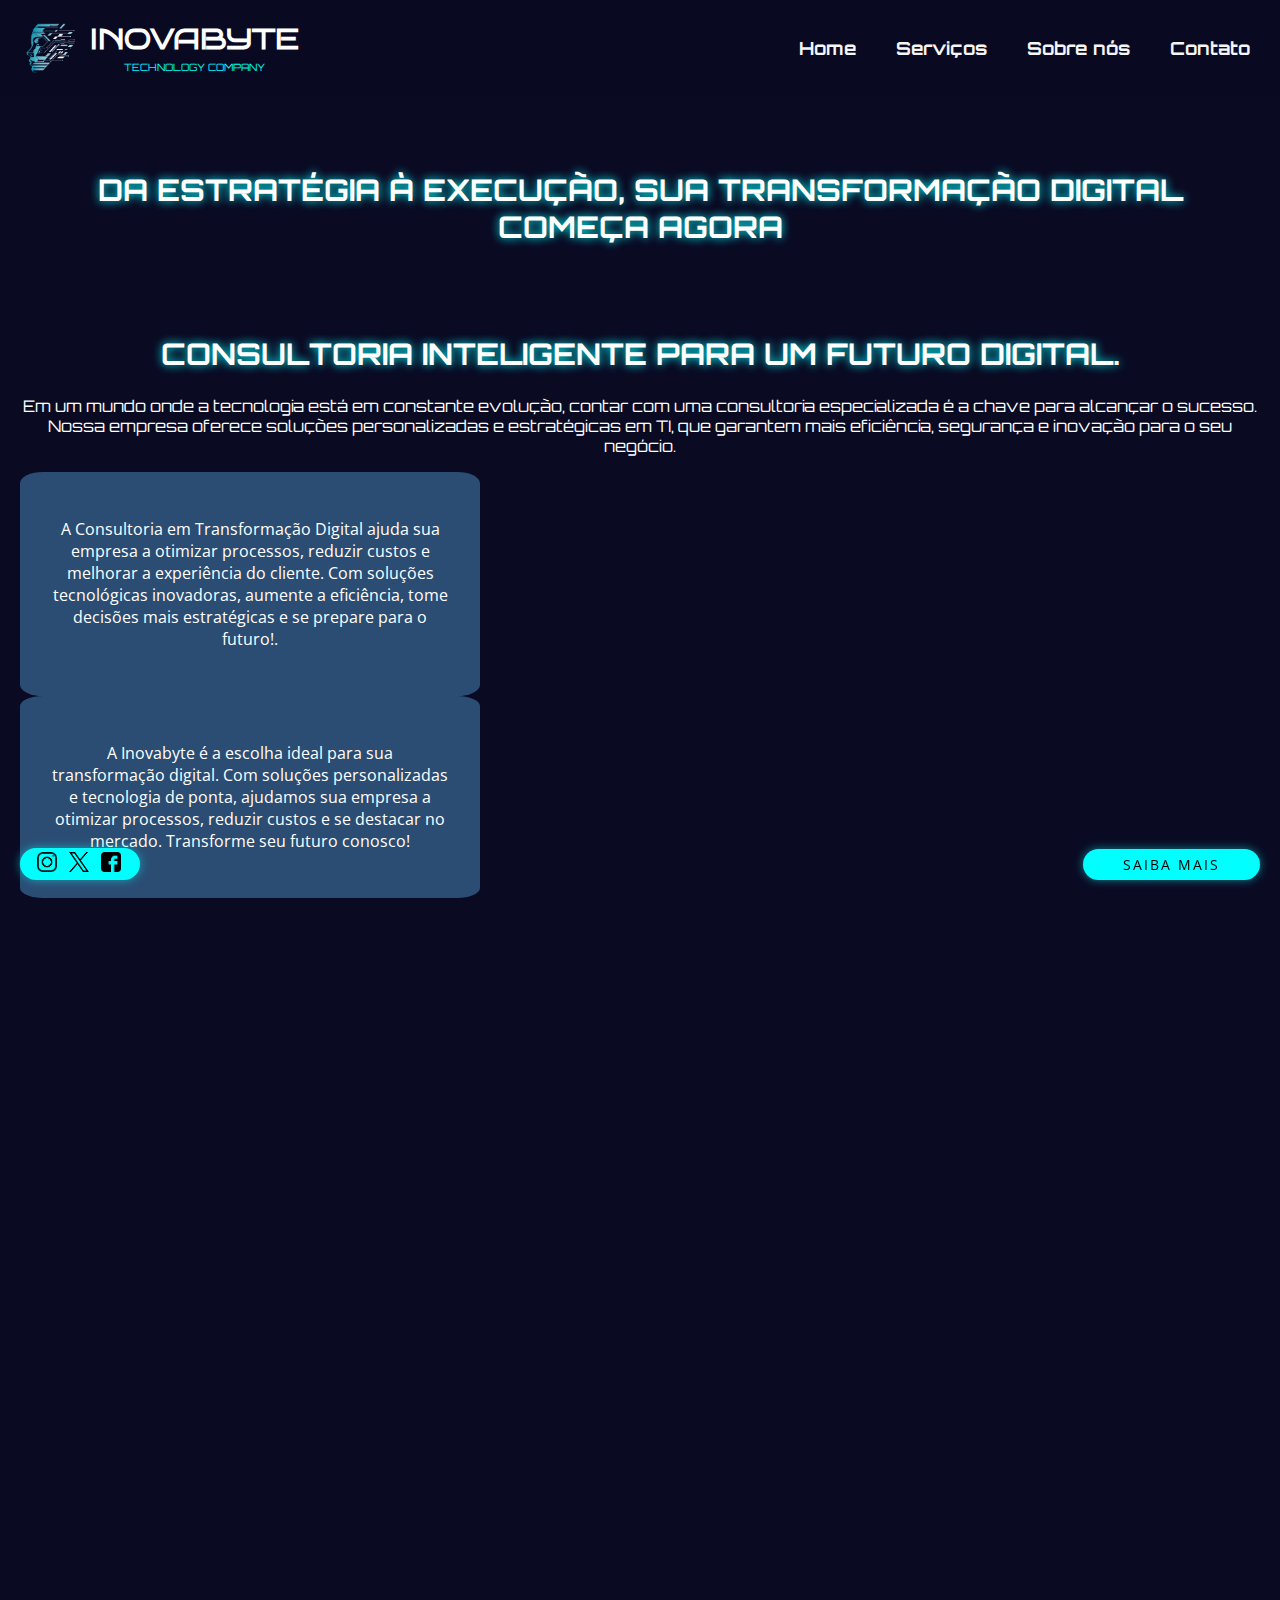
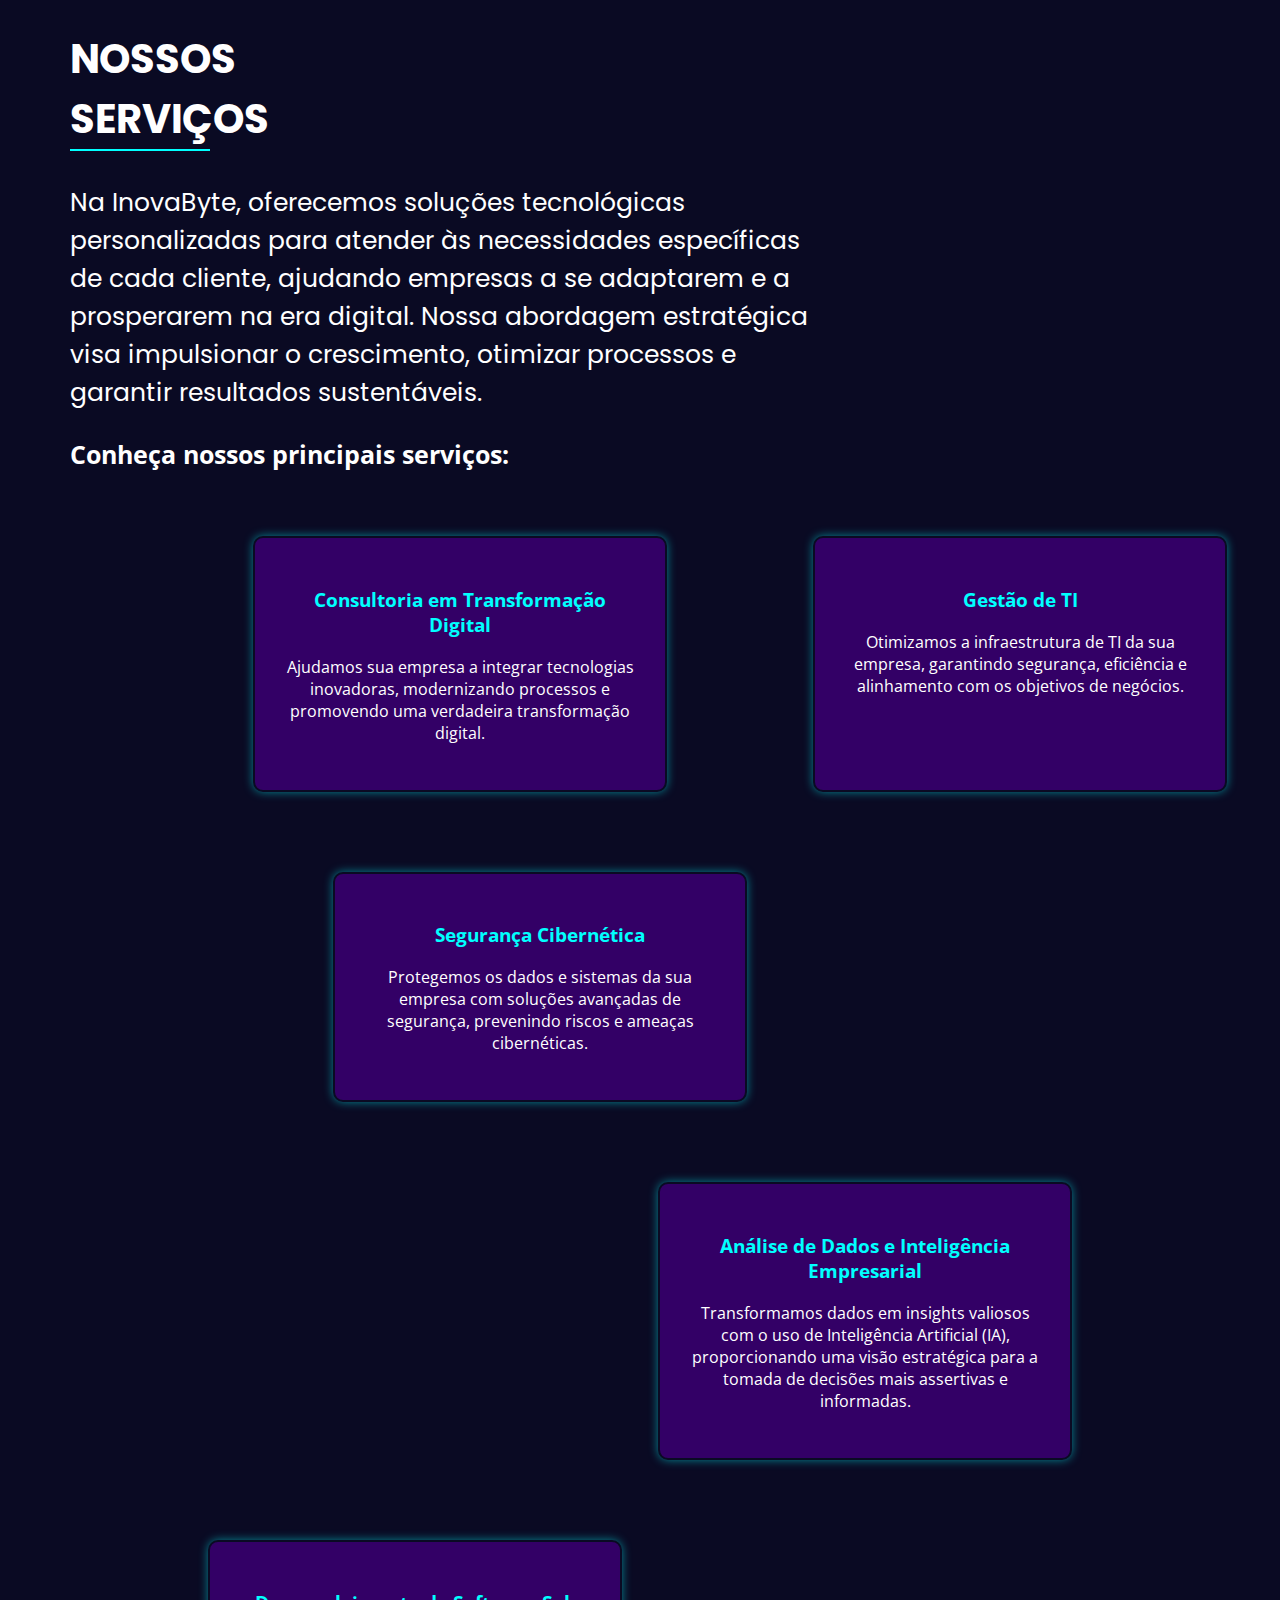
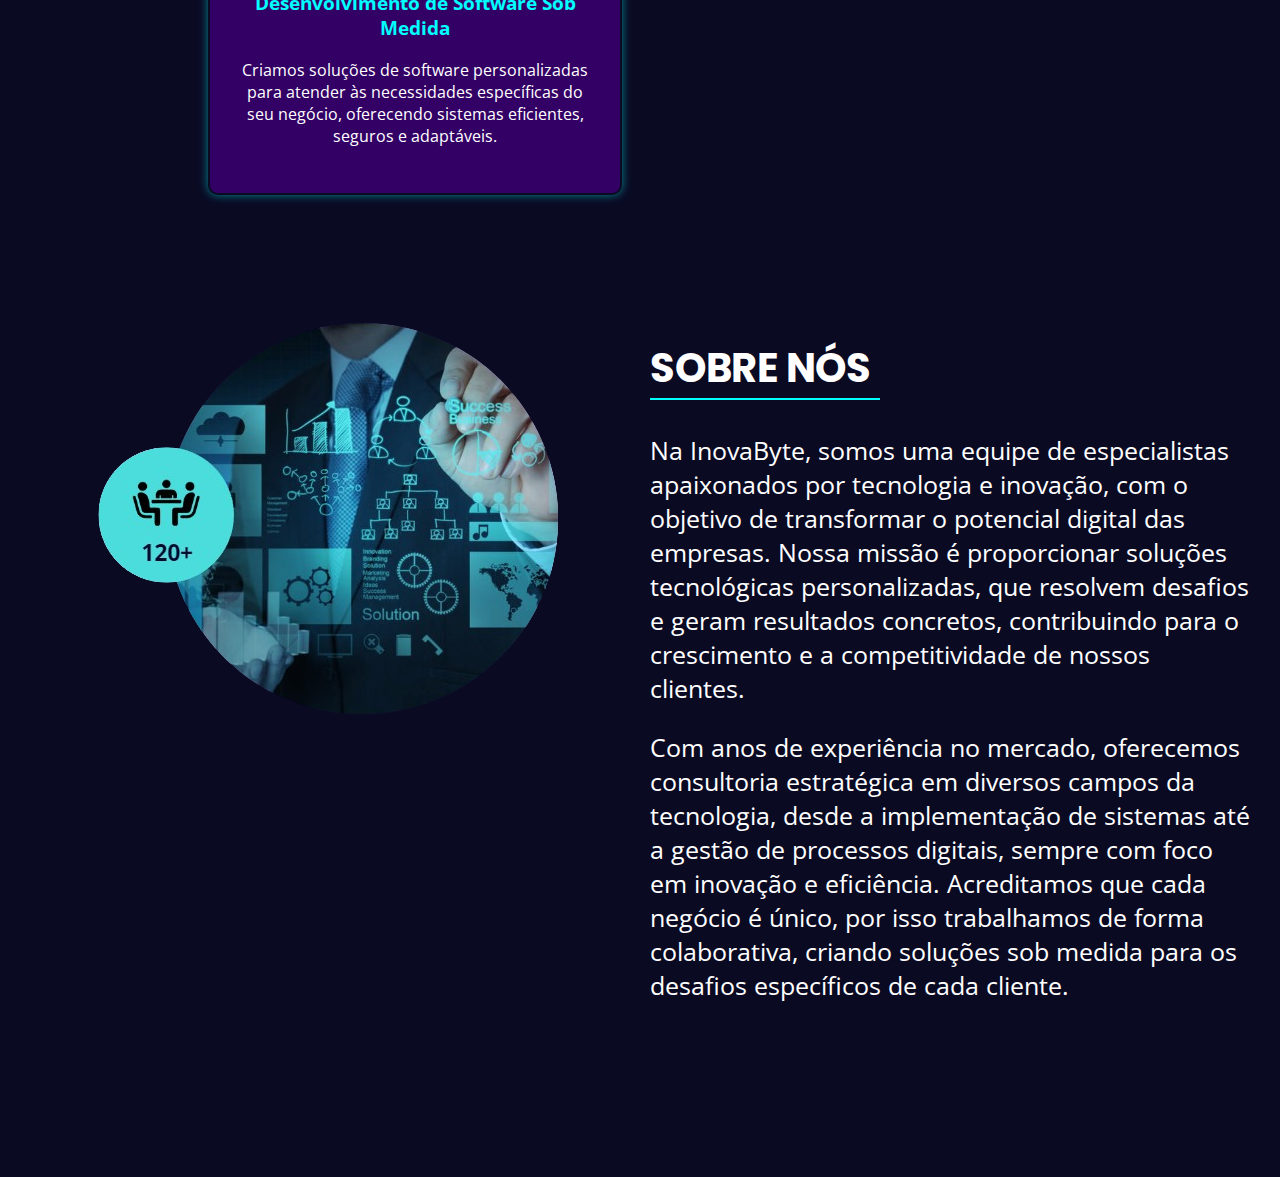
==== index.html @ 1ff98b11 "atualizações" ====
<!DOCTYPE html>
<html lang="pt-br">
<head>
    <!-- Definição do conjunto de caracteres para suportar acentos e caracteres especiais -->
    <meta charset="UTF-8">
    
    <!-- Configuração da viewport para melhor responsividade em dispositivos móveis -->
    <meta name="viewport" content="width=device-width, initial-scale=1.0">
    
    <!-- Título da página que aparece na aba do navegador -->
    <title>InovaByte - Tecnologia</title>
    
    <!-- Importação do arquivo CSS externo para estilização -->
    <link rel="stylesheet" href="style.css">

    <!-- Importação do JavaScript -->
    <script defer src="script.js"></script> 
    
    <!-- Conexão prévia com o Google Fonts para otimizar o carregamento das fontes + Carregamento das fontes: JetBrains Mono + Open Sans + Bruno Aces + Poppins -->
    <link rel="preconnect" href="https://fonts.googleapis.com">
    <link rel="preconnect" href="https://fonts.gstatic.com" crossorigin>
    <link href="https://fonts.googleapis.com/css2?family=Bruno+Ace&family=JetBrains+Mono:ital,wght@0,100..800;1,100..800&family=Open+Sans:ital,wght@0,300..800;1,300..800&family=Poppins:ital,wght@0,100;0,200;0,300;0,400;0,500;0,600;0,700;0,800;0,900;1,100;1,200;1,300;1,400;1,500;1,600;1,700;1,800;1,900&display=swap" rel="stylesheet">
</head>
<body>
    
    <!-- Cabeçalho da página -->
    <header>
        <div class="logo">
            <!-- Logo da empresa -->
            <img src="img/logo.png" alt="InovaByte Logo">
            
            <!-- Texto ao lado do logo -->
            <div class="texto">
                <h1>INOVABYTE</h1> <!-- Nome da empresa -->
                <span class="subtitulo">TECHNOLOGY COMPANY</span> <!-- Slogan ou categoria -->
            </div>
        </div>

        <!-- Menu de navegação -->
        <nav>
            <ul>
                <li><a href="#home">Home</a></li> <!-- Link para a página inicial -->
                <li><a href="#servicos">Serviços</a></li> <!-- Link para a seção de serviços -->
                <li><a href="#sobre">Sobre nós</a></li> <!-- Link para a seção "Sobre nós" -->
                <li><a href="#contato">Contato</a></li> <!-- Link para a seção de contato -->
            </ul>
        </nav>
    </header>
    
     <!-- Seção inicial do site -->
    <section id="home">
        <h2 id="inicial">DA ESTRATÉGIA À EXECUÇÃO, SUA TRANSFORMAÇÃO DIGITAL COMEÇA AGORA</h2> <!-- Mensagem principal -->
        <br></br>
        <h2 id="inicial">Consultoria inteligente para um futuro digital.</h2>
        <p id="texthome">Em um mundo onde a tecnologia está em constante evolução, contar com uma consultoria especializada é a chave para alcançar o sucesso. Nossa empresa oferece soluções personalizadas e estratégicas em TI, que garantem mais eficiência, segurança e inovação para o seu negócio.
        </p>

        <div class="caixatexto1">
            <p>A Consultoria em Transformação Digital ajuda sua empresa a otimizar processos, reduzir custos e melhorar a experiência do cliente. Com soluções tecnológicas inovadoras, aumente a eficiência, tome decisões mais estratégicas e se prepare para o futuro!.</p>
        </div>

        <div class="caixatexto2">
            <p>A Inovabyte é a escolha ideal para sua transformação digital. Com soluções personalizadas e tecnologia de ponta, ajudamos sua empresa a otimizar processos, reduzir custos e se destacar no mercado. Transforme seu futuro conosco!</p>
        </div>












        <!-- Botão de chamada para ação -->
        <a href="#" class="btn">SAIBA MAIS</a>
    </section>

    <!-- Seção de Serviços -->
    <section id="servicos">
        <div class="topo_serv">
            <h2>Nossos Serviços</h2>
            <p>Na InovaByte, oferecemos soluções tecnológicas personalizadas para atender às necessidades 
                específicas de cada cliente, ajudando empresas a se adaptarem e a prosperarem na era digital. 
                Nossa abordagem estratégica visa impulsionar o crescimento, otimizar processos e 
                garantir resultados sustentáveis.
            </p> 
            <h3 class="ts_serv">Conheça nossos principais serviços:</h3><br></br>
        </div>
        <div class="servicos-container">
            <!-- Serviço 1 -->
            <div class="servico1">
                <h3 style="color: aqua;">Consultoria em Transformação Digital</h3>
                <p>Ajudamos sua empresa a integrar tecnologias inovadoras, modernizando processos e promovendo uma verdadeira transformação digital.</p>
            </div>
            <!-- Serviço 2 -->
            <div class="servico2">
                <h3 style="color: aqua;">Gestão de TI</h3>
                <p>Otimizamos a infraestrutura de TI da sua empresa, garantindo segurança, eficiência e alinhamento com os objetivos de negócios.</p>
            </div>
            <!-- Serviço 3 -->
            <div class="servico3">
                <h3 style="color: aqua;">Segurança Cibernética</h3>
                <p>Protegemos os dados e sistemas da sua empresa com soluções avançadas de segurança, prevenindo riscos e ameaças cibernéticas.</p>
            </div>
            <!-- Serviço 4 -->
            <div class="servico4">
                <h3 style="color: aqua;">Análise de Dados e Inteligência Empresarial</h3>
                <p>Transformamos dados em insights valiosos com o uso de Inteligência Artificial (IA), proporcionando uma visão estratégica para a tomada de decisões mais assertivas e informadas.</p>
            </div>
            <!-- Serviço 5 -->
            <div class="servico5">
                <h3 style="color: aqua;">Desenvolvimento de Software Sob Medida</h3>
                <p>Criamos soluções de software personalizadas para atender às necessidades específicas do seu negócio, oferecendo sistemas eficientes, seguros e adaptáveis.</p>
            </div>

        </div>
    </section>

    <section id="sobre">
        <div class="coluna">
            <img src="./img/sobrenos.png" alt="">
        <p></p>
    </div>
        <div class="coluna">
        <h2>Sobre nós</h2>

        <p>Na InovaByte, somos uma equipe de especialistas apaixonados por tecnologia e inovação, com o objetivo de transformar o potencial digital das empresas. Nossa missão é proporcionar soluções tecnológicas personalizadas, que resolvem desafios e geram resultados concretos, contribuindo para o crescimento e a competitividade de nossos clientes.</p>
        <p>Com anos de experiência no mercado, oferecemos consultoria estratégica em diversos campos da tecnologia, desde a implementação de sistemas até a gestão de processos digitais, sempre com foco em inovação e eficiência. Acreditamos que cada negócio é único, por isso trabalhamos de forma colaborativa, criando soluções sob medida para os desafios específicos de cada cliente.</p>
    </div>

    </section>
    
    <!-- Rodapé da página -->
    <footer>
        <!-- Input estilizado para exibir as redes sociais -->
        <div class="social-input">
            <input type="text"> <!-- Campo de entrada (pode ser apenas decorativo) -->
            
            <!-- Ícones das redes sociais -->
            <div class="icons">
                <a href="#"><img src="img/insta.png" alt="Instagram"></a> <!-- Ícone do Instagram -->
                <a href="#"><img src="img/x.png" alt="X"></a> <!-- Ícone do X (antigo Twitter) -->
                <a href="#"><img src="img/face.png" alt="Facebook"></a> <!-- Ícone do Facebook -->
            </div>
        </div>
    </footer>

</body>
</html>
---- style.css ----
/* Importando a fonte Orbitron do Google Fonts */
@import url('https://fonts.googleapis.com/css2?family=Orbitron:wght@400;700&display=swap');

/* Estilo para o corpo da página */
body {
    background-color: #0a0a23; /* Define a cor de fundo como um tom escuro */
    color: #ffffff; /* Define a cor do texto como branca */
    font-family: 'Orbitron', sans-serif; /* Aplica a fonte Orbitron ao texto */
    margin: 0; /* Remove as margens padrão da página */
    padding: 0; /* Remove os preenchimentos padrão da página */
    text-align: center; /* Centraliza o texto dentro do body */ 
} 

/* Estilo para o cabeçalho da página */
header {
    display: flex; /* Usa flexbox para organizar os elementos */
    justify-content: space-between; /* Distribui os itens com espaço entre eles */
    align-items: center; /* Alinha os itens verticalmente ao centro */
    padding: 20px; /* Adiciona espaçamento interno ao cabeçalho */
    background: #0a0a2359; /* Mantém a cor de fundo igual à do body */
}

/* Estilização da seção de texto dentro do header */
.texto {
    display: flex; /* Usa flexbox */
    flex-direction: column; /* Organiza os itens em uma coluna */
    align-items: center; /* Centraliza os itens */
}

/* Estilização do título principal (h1) */
h1 {
    margin: 0; /* Remove margem para evitar espaçamento extra */
    font-size: 28px; /* Define o tamanho da fonte */
    font-family: "Bruno Ace", serif;

}

/* Estilo para o subtítulo do header */
.subtitulo {
    font-size: 10px; /* Define um tamanho pequeno para o subtítulo */
    color: aqua; /* Define a cor do texto como ciano */
    margin-top: 5px; /* Adiciona um pequeno espaçamento superior */

}

/* Estilização do contêiner da logo */
.logo {
    display: flex; /* Usa flexbox */
    align-items: center; /* Alinha os elementos verticalmente */
}

/* Estilo da imagem dentro da logo */
.logo img {
    width: 60px; /* Define a largura da imagem */
    margin-right: 10px; /* Adiciona um espaçamento à direita da imagem */

}

/* Estilo da lista de navegação */
nav ul {
    list-style: none; /* Remove os marcadores de lista */
    display: flex; /* Usa flexbox para organizar os itens horizontalmente */
    gap: 20px; /* Define um espaçamento entre os itens da lista */
}

/* Estilização dos links da navegação */
nav ul li a {
    text-decoration: none; /* Remove o sublinhado dos links */
    color: whitesmoke; /* Define a cor do texto como ciano */
    font-weight: bold; /* Deixa o texto em negrito */   
    font-size: 18px;  /* Define o tamanho das letras*/
    padding: 10px;
    
}

nav ul li a:hover {
    border-bottom: 2px solid cyan; /* Efeito ao passar o mouse */

}

/* Estilização do conteúdo principal */
#home {
    padding: 50px 20px; /* Cria espaço interno da seção */
    text-align: center; /* Alinha o texto no centro*/
    min-height: 150vh; /* Define o tamanho da seção */
}
.texthome{
    font-family: "Open Sans", serif ;
    align-items: center;
    padding: 50px;

}



.caixatexto1{
    background-color: rgba(70, 131, 180, 0.562) ;
    padding: 30px;
    border-radius: 5%;
    width: 400px;
    font-family: "Open Sans", serif ;
}

.caixatexto2{
    background-color: rgba(70, 131, 180, 0.562) ;
    padding: 30px;
    border-radius: 5%;
    width: 400px;
    font-family: "Open Sans", serif ;
}



/* Estilo para títulos secundários (h2) */
#inicial {
    font-size: 30px; /* Define o tamanho da fonte */
    text-transform: uppercase; /* Transforma o texto em maiúsculas */
    text-shadow: 0 0 10px #00ffff; /* Adiciona uma sombra ciano ao texto */
}

/* Estilo das seções */
section {
    padding: 50px 20px; /* Cria espaço interno da seção */
    text-align: center; /* Alinha o texto no centro*/
    min-height: 60vh; /* Define o tamanho da seção */
}

/* Estilo da seção Serviços */
#servicos {
    background: #0a0a23;
    padding: 50px 20px; /* Cria espaço interno da seção */
    text-align: center; /* Alinha o texto no centro*/
    min-height: 100vh; /* Define o tamanho da seção */

}

.topo_serv {
    text-align: start;
    margin-left: 50px; /* Adiciona um espaçamento à esquerda do texto */
}
.topo_serv p{
    font-size: 25px;
}

.topo_serv h2 {
    font-family: "Poppins", serif;
    text-transform: uppercase; /* Transforma o texto em maiúsculas */ 
    font-size: 40px;
    border-bottom: 2px solid cyan;
    width: 140px;
    
}

.topo_serv p , h4 {
    font-family: "Poppins", serif;
    width: 750px;
}

.ts_serv{
    font-size: 25px;
    font-family: "Open Sans", serif;
}

.servicos-container {
    display: flex;
    justify-content: space-around;
    gap: 80px;
    flex-wrap: wrap;
}

/* Arrumando posiçoes dos serviços*/
/* serviço da esquerda linha 1*/
.servico1{
    background: #330066;
    padding: 30px;
    border-radius: 10px;
    width: 350px;
    box-shadow: 0px 0px 10px rgba(0, 255, 255, 0.5); 
    font-family: "Open Sans", serif;
    border: 2px solid #0a0a23;
    margin-left: 200px ;



}
/*serviço centralizado linha 1*/
.servico2{
    background: #330066;
    padding: 30px;
    border-radius: 10px;
    width: 350px;
    box-shadow: 0px 0px 10px rgba(0, 255, 255, 0.5);
    font-family: "Open Sans", serif;
    border: 2px solid #0a0a23;
    align-items: center;





}
.servico3{
    background: #330066;
    padding: 30px;
    border-radius: 10px;
    width: 350px;
    box-shadow: 0px 0px 10px rgba(0, 255, 255, 0.5);
    font-family: "Open Sans", serif;
    border: 2px solid #0a0a23;
    margin-right: 200px ;




}
.servico4{
    background: #330066;
    padding: 30px;
    border-radius: 10px;
    width: 350px;
    box-shadow: 0px 0px 10px rgba(0, 255, 255, 0.5);
    font-family: "Open Sans", serif;
    border: 2px solid #0a0a23;
    margin-left: 450px ;





}
.servico5{
    background: #330066;
    padding: 30px;
    border-radius: 10px;
    width: 350px;
    box-shadow: 0px 0px 10px rgba(0, 255, 255, 0.5);
    font-family: "Open Sans", serif;
    border: 2px solid #0a0a23;
    margin-right: 450px ;




}


#sobre{
    display: flex;
    
}

.coluna {
    flex: 1; /* Faz cada coluna ter o mesmo tamanho */
    padding: 10px;
  }

.coluna p{
    font-family: "Open Sans", serif; /* Fonte do texto da coluna 2 do lado direito */
    text-align: left;
    font-size: 25px;
}
.coluna h2{
    font-family: "Poppins", serif;
    
    text-transform: uppercase;
    text-align: left;
    font-size: 40px;
    border-bottom: 2px solid cyan;
    width: 230px;
}





/* Estilização dos botões fixos na tela */
.btn {
    position: fixed; /* Mantém o botão fixo na tela */
    bottom: 20px; /* Posiciona o botão a 20px do rodapé */
    right: 20px; /* Posiciona o botão a 20px da lateral direita */
    background-color: #00ffff; /* Define a cor de fundo do botão como ciano */
    box-shadow: 0px 0px 10px rgba(0, 255, 255, 0.5); /* Adiciona uma sombra ciano */
    color: black; /* Define a cor do texto como preto */
    padding: 6px 40px; /* Adiciona espaçamento interno */
    border: none; /* Remove a borda do botão */
    text-decoration: none; /* Remove o sublinhado do botão */
    border-radius: 25px; /* Deixa as bordas arredondadas */
    font-size: 14px;
    letter-spacing: 2px;
    font-family: "Open Sans", serif; /* Define a fonte do botão */
}

/* Efeito ao passar o mouse sobre o botão */
.btn:hover {
    border: solid 2px white;/* Cor da borda ao passar o cursor*/
}

/* Estilo do rodapé da página */
footer {
    margin-top: 50px; /* Adiciona espaçamento superior */
    padding: 20px; /* Adiciona espaçamento interno */
}

/* Estilo para a entrada de redes sociais fixa na tela */
.social-input {
    position: fixed; /* Mantém o elemento fixo na tela */
    bottom: 20px; /* Posiciona a 20px do rodapé */
    left: 20px; /* Posiciona a 20px da lateral esquerda */
    display: flex; /* Usa flexbox */
    align-items: center; /* Alinha os itens verticalmente */
    background: #00ffff; /* Define a cor de fundo como ciano */
    border-radius: 25px; /* Bordas arredondadas */
    padding: 1px 10px; /* Adiciona espaçamento interno */
   box-shadow: 0px 0px 10px rgba(0, 255, 255, 0.5); /* Adiciona uma sombra ciano */
    width: 100px; /* Define uma largura fixa */
    justify-content: flex-start; /* Alinha os itens à esquerda */
}
 
/* Estilo dos ícones dentro do social input */
.icons {
    display: flex; /* Usa flexbox */
    justify-content: center; /* Centraliza os ícones */
    gap: 12px; /* Define um espaçamento entre os ícones */
    align-items: center; /* Alinha os ícones ao centro */
    width: 81%; /* Garante que os ícones fiquem distribuídos dentro do contêiner */
}

/* Estilização das imagens dos ícones */
.icons img {
    width: 20px; /* Define a largura dos ícones */
    height: 20px; /* Define a altura dos ícones */
    transition: transform 0.3s; /* Adiciona um efeito de transição */
}

/* Efeito ao passar o mouse sobre os ícones */
.icons img:hover {
    transform: scale(1.2); /* Aumenta o tamanho do ícone */
}

/* Ajustes no input dentro do social-input */
.social-input input {
    background: none; /* Remove o fundo do input */
    border: none; /* Remove a borda do input */
    font-size: 16px; /* Define o tamanho da fonte */
    padding: 5px; /* Adiciona espaçamento interno */
    outline: none; /* Remove a borda de foco */
    flex-grow: 1; /* Permite que o input ocupe o espaço disponível */
    width: 100%; /* Ocupa toda a largura disponível */
    padding: 6px 40px; /* Adiciona espaçamento interno */
}

/* Posicionamento dos ícones dentro do input */
.social-input .icons {
    position: absolute;
    left: 10px;
}

/* Ajusta o espaçamento do input para evitar sobreposição dos ícones */
.social-input input {
    padding-left: 50px;
}
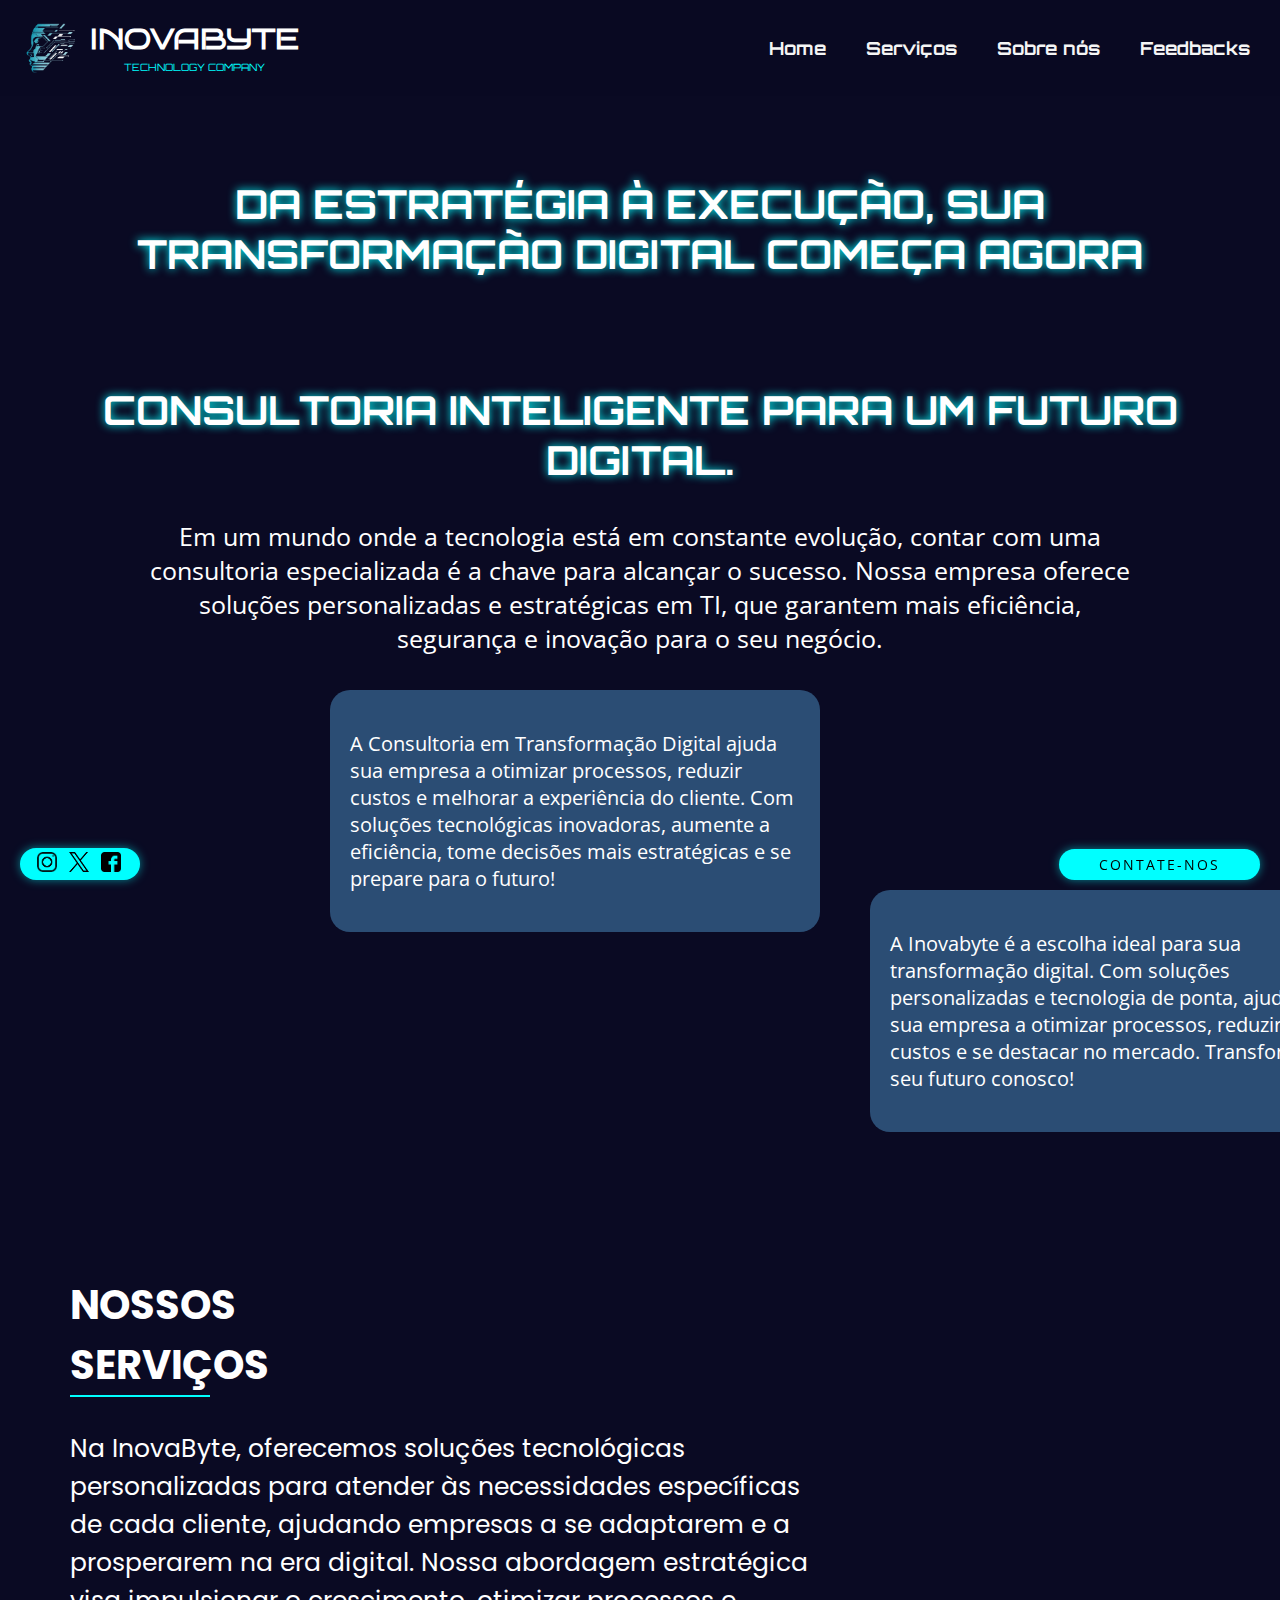
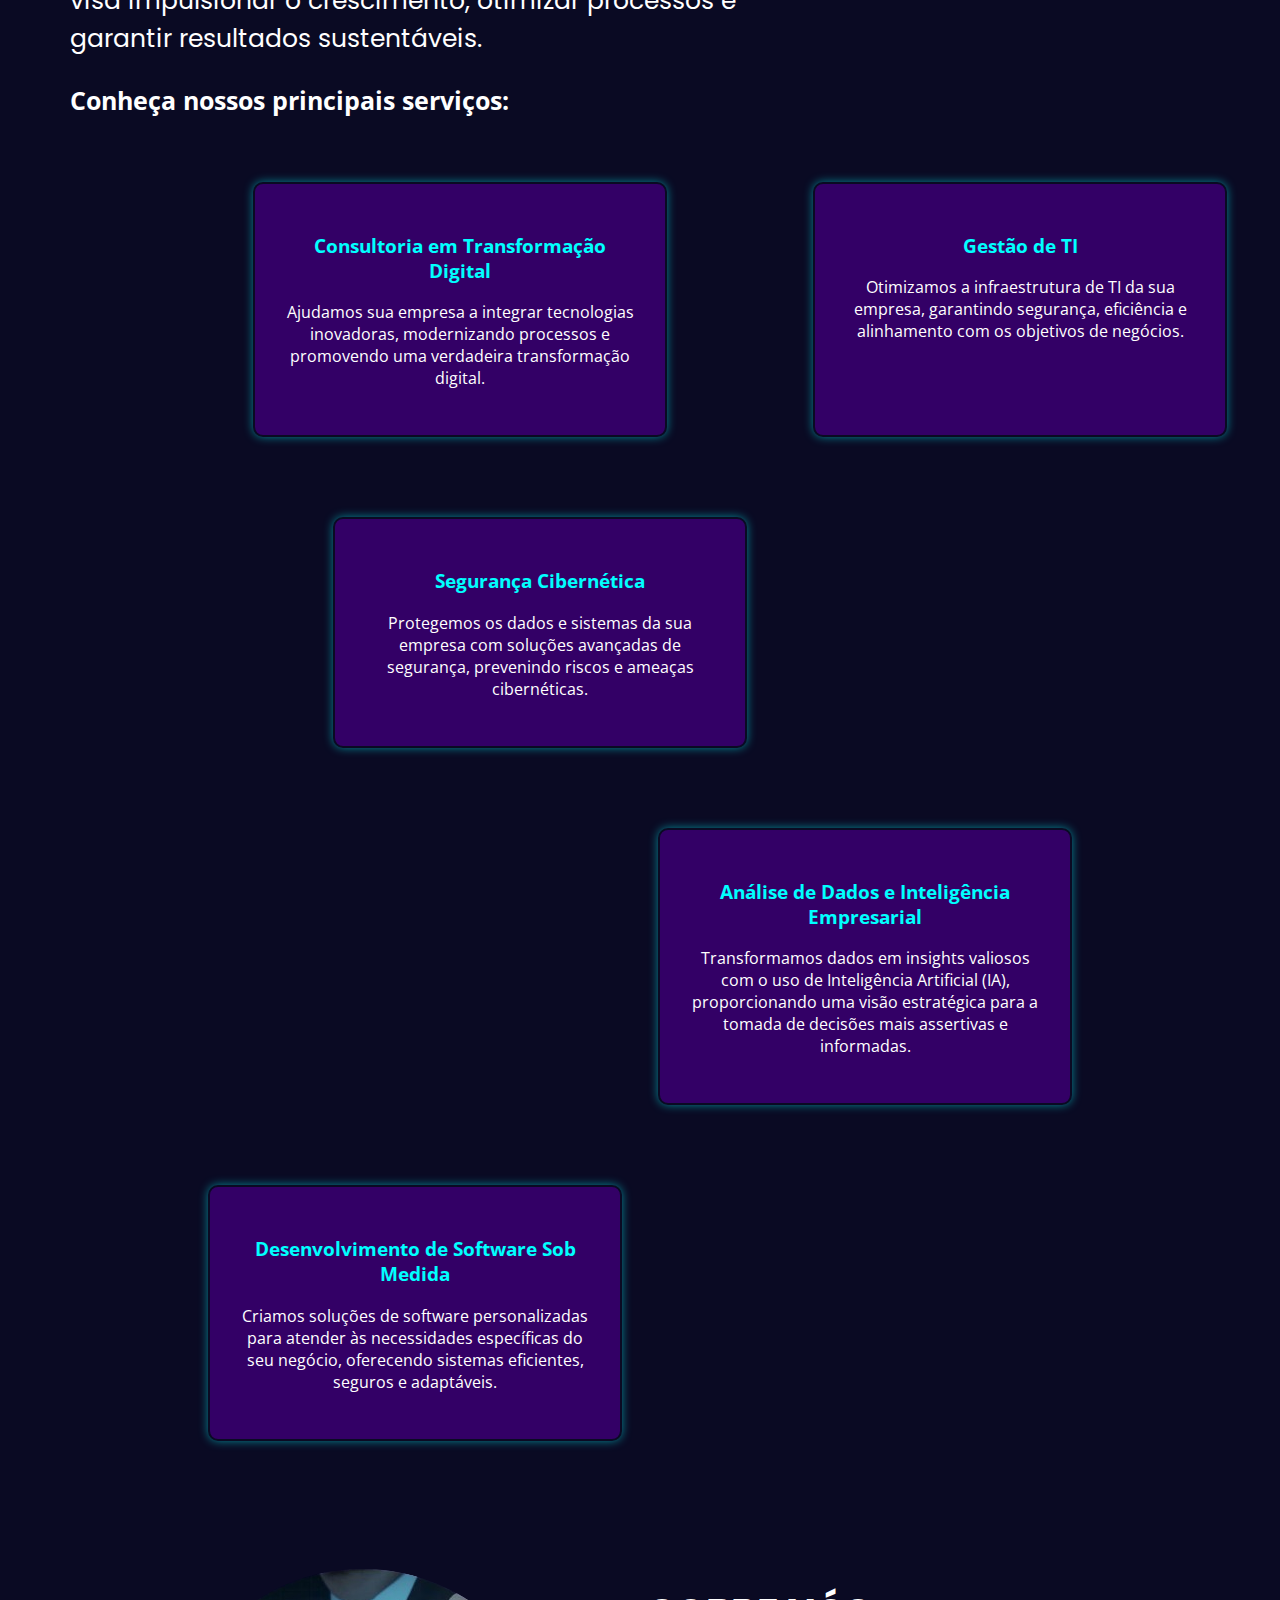
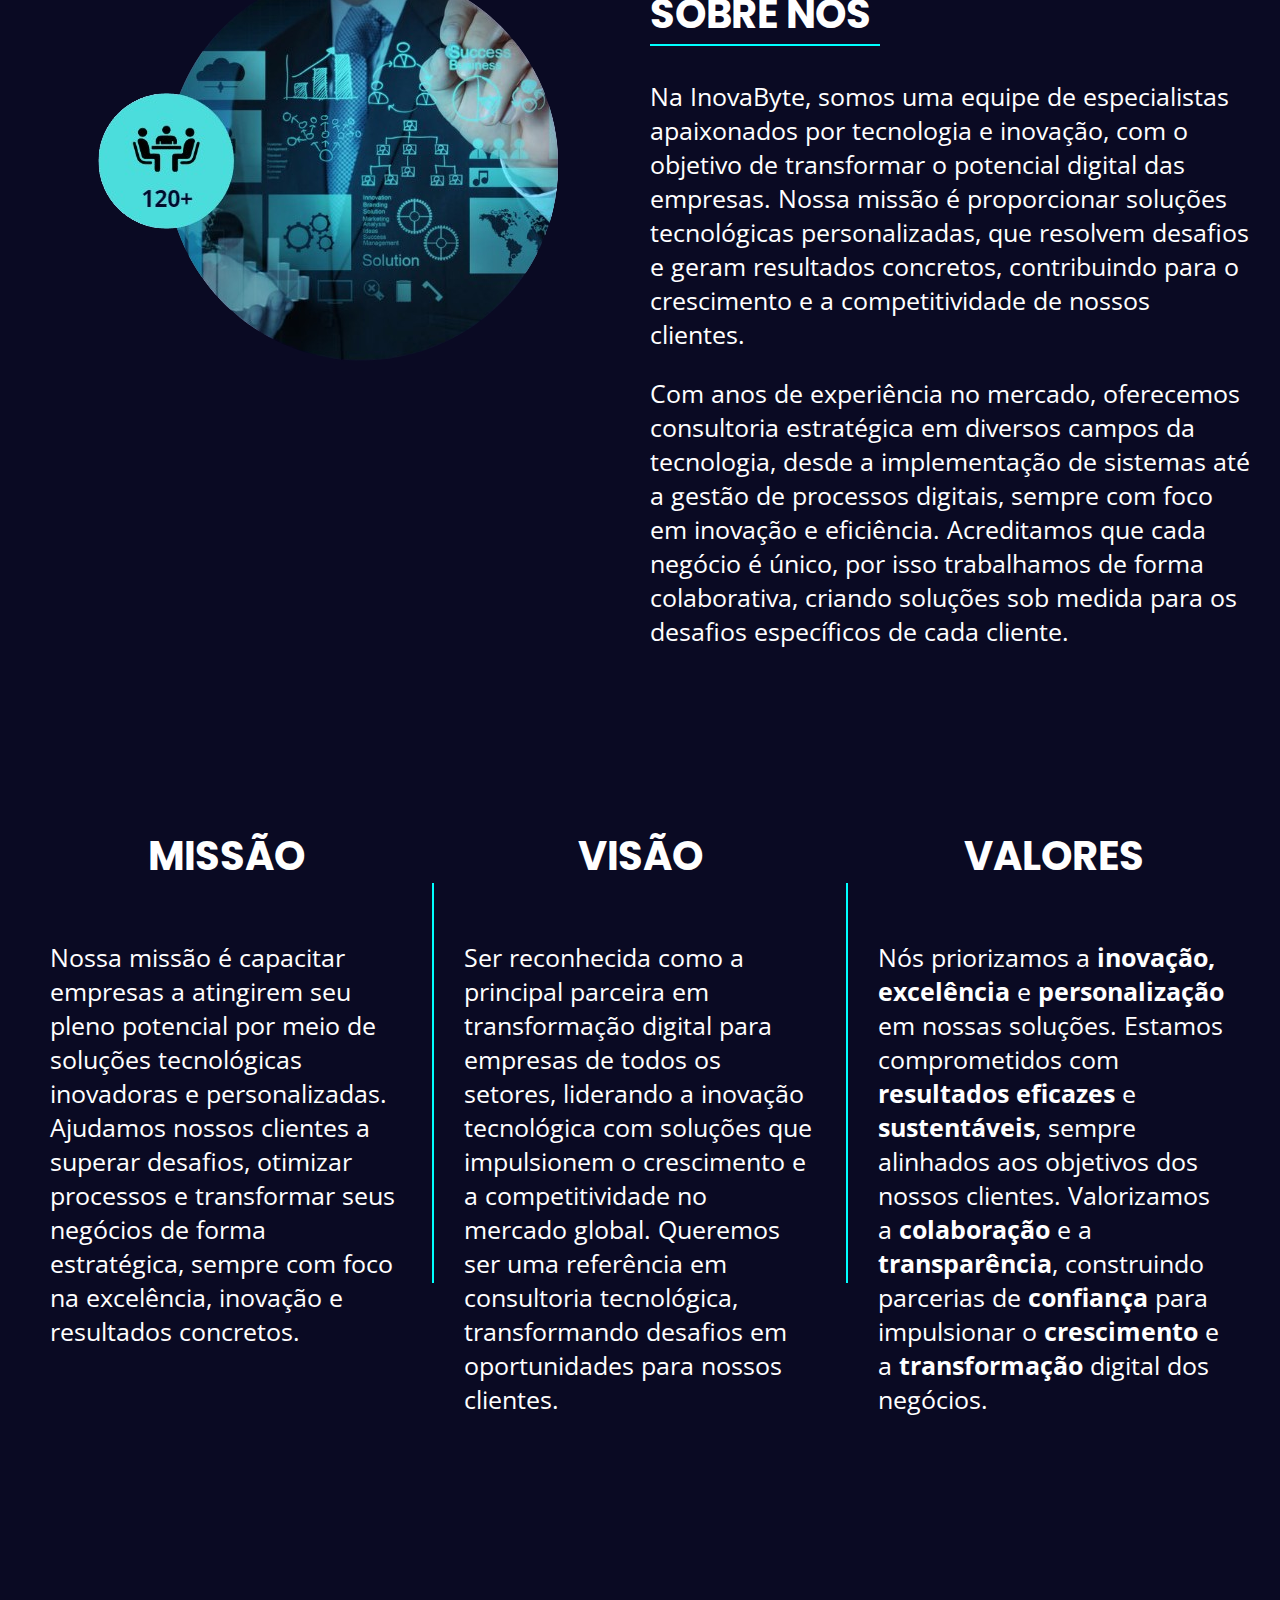
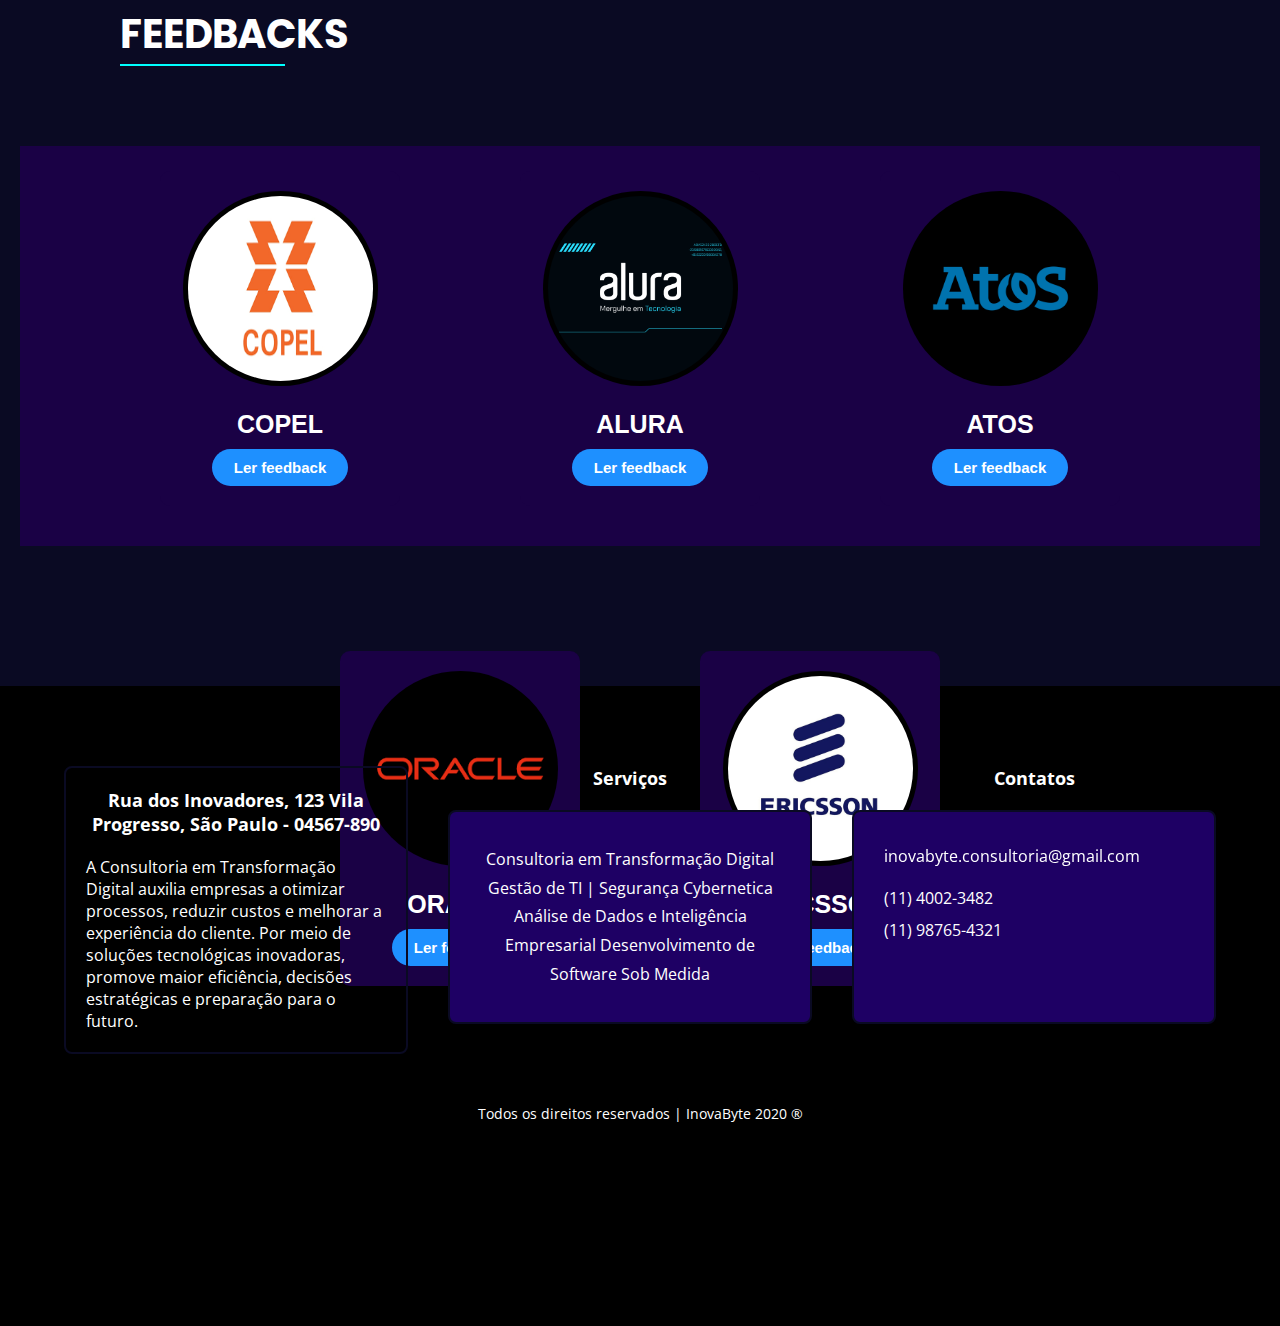
==== commit 8482053b: "Finalização" ====
--- a/index.html
+++ b/index.html
@@ -1,152 +1,339 @@
-<!DOCTYPE html>
-<html lang="pt-br">
-<head>
-    <!-- Definição do conjunto de caracteres para suportar acentos e caracteres especiais -->
-    <meta charset="UTF-8">
-    
-    <!-- Configuração da viewport para melhor responsividade em dispositivos móveis -->
-    <meta name="viewport" content="width=device-width, initial-scale=1.0">
-    
-    <!-- Título da página que aparece na aba do navegador -->
-    <title>InovaByte - Tecnologia</title>
-    
-    <!-- Importação do arquivo CSS externo para estilização -->
-    <link rel="stylesheet" href="style.css">
-
-    <!-- Importação do JavaScript -->
-    <script defer src="script.js"></script> 
-    
-    <!-- Conexão prévia com o Google Fonts para otimizar o carregamento das fontes + Carregamento das fontes: JetBrains Mono + Open Sans + Bruno Aces + Poppins -->
-    <link rel="preconnect" href="https://fonts.googleapis.com">
-    <link rel="preconnect" href="https://fonts.gstatic.com" crossorigin>
-    <link href="https://fonts.googleapis.com/css2?family=Bruno+Ace&family=JetBrains+Mono:ital,wght@0,100..800;1,100..800&family=Open+Sans:ital,wght@0,300..800;1,300..800&family=Poppins:ital,wght@0,100;0,200;0,300;0,400;0,500;0,600;0,700;0,800;0,900;1,100;1,200;1,300;1,400;1,500;1,600;1,700;1,800;1,900&display=swap" rel="stylesheet">
-</head>
-<body>
-    
-    <!-- Cabeçalho da página -->
-    <header>
-        <div class="logo">
-            <!-- Logo da empresa -->
-            <img src="img/logo.png" alt="InovaByte Logo">
-            
-            <!-- Texto ao lado do logo -->
-            <div class="texto">
-                <h1>INOVABYTE</h1> <!-- Nome da empresa -->
-                <span class="subtitulo">TECHNOLOGY COMPANY</span> <!-- Slogan ou categoria -->
-            </div>
-        </div>
-
-        <!-- Menu de navegação -->
-        <nav>
-            <ul>
-                <li><a href="#home">Home</a></li> <!-- Link para a página inicial -->
-                <li><a href="#servicos">Serviços</a></li> <!-- Link para a seção de serviços -->
-                <li><a href="#sobre">Sobre nós</a></li> <!-- Link para a seção "Sobre nós" -->
-                <li><a href="#contato">Contato</a></li> <!-- Link para a seção de contato -->
-            </ul>
-        </nav>
-    </header>
-    
-     <!-- Seção inicial do site -->
-    <section id="home">
-        <h2 id="inicial">DA ESTRATÉGIA À EXECUÇÃO, SUA TRANSFORMAÇÃO DIGITAL COMEÇA AGORA</h2> <!-- Mensagem principal -->
-        <br></br>
-        <h2 id="inicial">Consultoria inteligente para um futuro digital.</h2>
-        <p id="texthome">Em um mundo onde a tecnologia está em constante evolução, contar com uma consultoria especializada é a chave para alcançar o sucesso. Nossa empresa oferece soluções personalizadas e estratégicas em TI, que garantem mais eficiência, segurança e inovação para o seu negócio.
-        </p>
-
-        <div class="caixatexto1">
-            <p>A Consultoria em Transformação Digital ajuda sua empresa a otimizar processos, reduzir custos e melhorar a experiência do cliente. Com soluções tecnológicas inovadoras, aumente a eficiência, tome decisões mais estratégicas e se prepare para o futuro!.</p>
-        </div>
-
-        <div class="caixatexto2">
-            <p>A Inovabyte é a escolha ideal para sua transformação digital. Com soluções personalizadas e tecnologia de ponta, ajudamos sua empresa a otimizar processos, reduzir custos e se destacar no mercado. Transforme seu futuro conosco!</p>
-        </div>
-
-
-
-
-
-
-
-
-
-
-
-
-        <!-- Botão de chamada para ação -->
-        <a href="#" class="btn">SAIBA MAIS</a>
-    </section>
-
-    <!-- Seção de Serviços -->
-    <section id="servicos">
-        <div class="topo_serv">
-            <h2>Nossos Serviços</h2>
-            <p>Na InovaByte, oferecemos soluções tecnológicas personalizadas para atender às necessidades 
-                específicas de cada cliente, ajudando empresas a se adaptarem e a prosperarem na era digital. 
-                Nossa abordagem estratégica visa impulsionar o crescimento, otimizar processos e 
-                garantir resultados sustentáveis.
-            </p> 
-            <h3 class="ts_serv">Conheça nossos principais serviços:</h3><br></br>
-        </div>
-        <div class="servicos-container">
-            <!-- Serviço 1 -->
-            <div class="servico1">
-                <h3 style="color: aqua;">Consultoria em Transformação Digital</h3>
-                <p>Ajudamos sua empresa a integrar tecnologias inovadoras, modernizando processos e promovendo uma verdadeira transformação digital.</p>
-            </div>
-            <!-- Serviço 2 -->
-            <div class="servico2">
-                <h3 style="color: aqua;">Gestão de TI</h3>
-                <p>Otimizamos a infraestrutura de TI da sua empresa, garantindo segurança, eficiência e alinhamento com os objetivos de negócios.</p>
-            </div>
-            <!-- Serviço 3 -->
-            <div class="servico3">
-                <h3 style="color: aqua;">Segurança Cibernética</h3>
-                <p>Protegemos os dados e sistemas da sua empresa com soluções avançadas de segurança, prevenindo riscos e ameaças cibernéticas.</p>
-            </div>
-            <!-- Serviço 4 -->
-            <div class="servico4">
-                <h3 style="color: aqua;">Análise de Dados e Inteligência Empresarial</h3>
-                <p>Transformamos dados em insights valiosos com o uso de Inteligência Artificial (IA), proporcionando uma visão estratégica para a tomada de decisões mais assertivas e informadas.</p>
-            </div>
-            <!-- Serviço 5 -->
-            <div class="servico5">
-                <h3 style="color: aqua;">Desenvolvimento de Software Sob Medida</h3>
-                <p>Criamos soluções de software personalizadas para atender às necessidades específicas do seu negócio, oferecendo sistemas eficientes, seguros e adaptáveis.</p>
-            </div>
-
-        </div>
-    </section>
-
-    <section id="sobre">
-        <div class="coluna">
-            <img src="./img/sobrenos.png" alt="">
-        <p></p>
-    </div>
-        <div class="coluna">
-        <h2>Sobre nós</h2>
-
-        <p>Na InovaByte, somos uma equipe de especialistas apaixonados por tecnologia e inovação, com o objetivo de transformar o potencial digital das empresas. Nossa missão é proporcionar soluções tecnológicas personalizadas, que resolvem desafios e geram resultados concretos, contribuindo para o crescimento e a competitividade de nossos clientes.</p>
-        <p>Com anos de experiência no mercado, oferecemos consultoria estratégica em diversos campos da tecnologia, desde a implementação de sistemas até a gestão de processos digitais, sempre com foco em inovação e eficiência. Acreditamos que cada negócio é único, por isso trabalhamos de forma colaborativa, criando soluções sob medida para os desafios específicos de cada cliente.</p>
-    </div>
-
-    </section>
-    
-    <!-- Rodapé da página -->
-    <footer>
-        <!-- Input estilizado para exibir as redes sociais -->
-        <div class="social-input">
-            <input type="text"> <!-- Campo de entrada (pode ser apenas decorativo) -->
-            
-            <!-- Ícones das redes sociais -->
-            <div class="icons">
-                <a href="#"><img src="img/insta.png" alt="Instagram"></a> <!-- Ícone do Instagram -->
-                <a href="#"><img src="img/x.png" alt="X"></a> <!-- Ícone do X (antigo Twitter) -->
-                <a href="#"><img src="img/face.png" alt="Facebook"></a> <!-- Ícone do Facebook -->
-            </div>
-        </div>
-    </footer>
-
-</body>
-</html>
+<!DOCTYPE html>
+<html lang="pt-br">
+
+<head>
+    <meta charset="UTF-8">
+    <meta name="viewport" content="width=device-width, initial-scale=1.0">
+    <title>InovaByte - Tecnologia</title>
+    <link rel="stylesheet" href="style.css">
+    <link rel="shortcut icon" href="./img/logo.png" type="image/x-icon">
+    <script defer src="script.js"></script>
+    <link rel="preconnect" href="https://fonts.googleapis.com">
+    <link rel="preconnect" href="https://fonts.gstatic.com" crossorigin>
+    <link
+        href="https://fonts.googleapis.com/css2?family=Bruno+Ace&family=JetBrains+Mono:ital,wght@0,100..800;1,100..800&family=Open+Sans:ital,wght@0,300..800;1,300..800&family=Poppins:ital,wght@0,100;0,200;0,300;0,400;0,500;0,600;0,700;0,800;0,900;1,100;1,200;1,300;1,400;1,500;1,600;1,700;1,800;1,900&display=swap"
+        rel="stylesheet">
+</head>
+
+<body>
+    <header>
+
+        <div class="logo">
+            <img src="img/logo.png" alt="InovaByte Logo">
+            <div class="texto">
+                <h1>INOVABYTE</h1>
+                <span class="subtitulo">TECHNOLOGY COMPANY</span>
+            </div>
+        </div>
+
+        <nav>
+            <ul>
+                <li><a href="#home">Home</a></li>
+                <li><a href="#servicos">Serviços</a></li>
+                <li><a href="#sobre">Sobre nós</a></li>
+                <li><a href="#feedbacks-">Feedbacks</a></li>
+            </ul>
+        </nav>
+    </header>
+
+    <section id="home">
+        <h2 id="inicial">DA ESTRATÉGIA À EXECUÇÃO, SUA TRANSFORMAÇÃO DIGITAL COMEÇA AGORA</h2>
+
+        <br></br>
+        <h2 id="inicial">Consultoria inteligente para um futuro digital.</h2>
+        <center>
+            <p id="texthome">Em um mundo onde a tecnologia está em constante evolução, contar com uma consultoria
+                especializada é a chave para alcançar o sucesso. Nossa empresa oferece soluções personalizadas e
+                estratégicas em TI, que garantem mais eficiência, segurança e inovação para o seu negócio.
+            </p>
+        </center>
+        <div class="home_coluns">
+            <div class="colunacaixatexto">
+                <div class="caixatexto1">
+                    <p>A Consultoria em Transformação Digital ajuda sua empresa a otimizar processos, reduzir custos e
+                        melhorar a experiência do cliente. Com soluções tecnológicas inovadoras, aumente a eficiência,
+                        tome decisões mais estratégicas e se prepare para o futuro!</p>
+                </div>
+            </div>
+            <div class="colunacaixatexto">
+                <div class="caixatexto2">
+                    <p>A Inovabyte é a escolha ideal para sua transformação digital. Com soluções personalizadas e
+                        tecnologia de ponta, ajudamos sua empresa a otimizar processos, reduzir custos e se destacar no
+                        mercado. Transforme seu futuro conosco!</p>
+                </div>
+            </div>
+        </div>
+
+        <a href="./Contato.html" class="btn">CONTATE-NOS</a>
+    </section>
+
+    <section id="servicos">
+        <div class="topo_serv">
+            <h2>Nossos Serviços</h2>
+            <p>Na InovaByte, oferecemos soluções tecnológicas personalizadas para atender às necessidades
+                específicas de cada cliente, ajudando empresas a se adaptarem e a prosperarem na era digital.
+                Nossa abordagem estratégica visa impulsionar o crescimento, otimizar processos e
+                garantir resultados sustentáveis.
+            </p>
+            <h3 class="ts_serv">Conheça nossos principais serviços:</h3><br></br>
+        </div>
+        <div class="servicos-container">
+            <div class="servico1">
+                <h3 style="color: aqua;">Consultoria em Transformação Digital</h3>
+                <p>Ajudamos sua empresa a integrar tecnologias inovadoras, modernizando processos e promovendo uma
+                    verdadeira transformação digital.</p>
+            </div>
+
+            <div class="servico2">
+                <h3 style="color: aqua;">Gestão de TI</h3>
+                <p>Otimizamos a infraestrutura de TI da sua empresa, garantindo segurança, eficiência e alinhamento com
+                    os objetivos de negócios.</p>
+            </div>
+
+            <div class="servico3">
+                <h3 style="color: aqua;">Segurança Cibernética</h3>
+                <p>Protegemos os dados e sistemas da sua empresa com soluções avançadas de segurança, prevenindo riscos
+                    e ameaças cibernéticas.</p>
+            </div>
+
+            <div class="servico4">
+                <h3 style="color: aqua;">Análise de Dados e Inteligência Empresarial</h3>
+                <p>Transformamos dados em insights valiosos com o uso de Inteligência Artificial (IA), proporcionando
+                    uma visão estratégica para a tomada de decisões mais assertivas e informadas.</p>
+            </div>
+
+            <div class="servico5">
+                <h3 style="color: aqua;">Desenvolvimento de Software Sob Medida</h3>
+                <p>Criamos soluções de software personalizadas para atender às necessidades específicas do seu negócio,
+                    oferecendo sistemas eficientes, seguros e adaptáveis.</p>
+            </div>
+
+        </div>
+    </section>
+
+    <section id="sobre">
+        <div class="coluna">
+            <img src="./img/sobrenos.png" alt="">
+            <p></p>
+        </div>
+        <div class="coluna">
+            <h2>Sobre nós</h2>
+
+            <p>Na InovaByte, somos uma equipe de especialistas apaixonados por tecnologia e inovação, com o objetivo de
+                transformar o potencial digital das empresas. Nossa missão é proporcionar soluções tecnológicas
+                personalizadas, que resolvem desafios e geram resultados concretos, contribuindo para o crescimento e a
+                competitividade de nossos clientes.</p>
+            <p>Com anos de experiência no mercado, oferecemos consultoria estratégica em diversos campos da tecnologia,
+                desde a implementação de sistemas até a gestão de processos digitais, sempre com foco em inovação e
+                eficiência. Acreditamos que cada negócio é único, por isso trabalhamos de forma colaborativa, criando
+                soluções sob medida para os desafios específicos de cada cliente.</p>
+        </div>
+    </section>
+
+    <section id="divisao">
+        <div class="missao">
+            <h2>Missão</h2>
+
+            <p>Nossa missão é capacitar empresas a atingirem seu pleno potencial por meio de soluções tecnológicas
+                inovadoras e personalizadas. Ajudamos nossos clientes a superar desafios, otimizar processos e
+                transformar seus negócios de forma estratégica, sempre com foco na excelência, inovação e resultados
+                concretos.</p>
+        </div>
+        <div class="linha-vertical"></div>
+        <div class="missao">
+            <h2>Visão</h2>
+
+            <p>Ser reconhecida como a principal parceira em transformação digital para empresas de todos os setores,
+                liderando a inovação tecnológica com soluções que impulsionem o crescimento e a competitividade no
+                mercado global. Queremos ser uma referência em consultoria tecnológica, transformando desafios em
+                oportunidades para nossos clientes.</p>
+        </div>
+        <div class="linha-vertical"></div>
+        <div class="missao">
+            <h2>Valores</h2>
+
+            <p>Nós priorizamos a <b>inovação, excelência</b> e <b>personalização</b> em nossas soluções. Estamos
+                comprometidos com <b>resultados eficazes</b> e <b>sustentáveis</b>, sempre alinhados aos objetivos dos
+                nossos clientes. Valorizamos a <b>colaboração</b> e a <b>transparência</b>, construindo parcerias de
+                <b>confiança</b> para impulsionar o <b>crescimento</b> e a <b>transformação</b> digital dos negócios.
+            </p>
+        </div>
+
+
+    </section>
+
+    <section id="feedbacks">
+        <h2 id="h2feedback">feedbacks</h2>
+        <div class="feed">
+
+            <div class="card">
+                <img src="./img/copel.png" alt="COPEL">
+                <h3>COPEL</h3>
+                <button onclick="abrirModal('copel')">Ler feedback</a>
+            </div>
+            <div class="card">
+                <img src="./img/alura.webp" alt="ALURA">
+                <h3>ALURA</h3>
+                <button onclick="abrirModal('alura')">Ler feedback</a>
+            </div>
+            <div class="card">
+                <img src="./img/atos.webp" alt="ATOS">
+                <h3>ATOS</h3>
+                <button onclick="abrirModal('atos')">Ler feedback</a>
+            </div>
+            <div class="card">
+                <img src="./img/oracle.png" alt="ORACLE">
+                <h3>ORACLE</h3>
+                <button onclick="abrirModal('oracle')">Ler feedback</a>
+            </div>
+            <div class="card">
+                <img src="./img/ericsson.webp" alt="ERICSSON">
+                <h3>ERICSSON</h3>
+                <button onclick="abrirModal('ericsson')">Ler feedback</a>
+            </div>
+        </div>
+
+        <div id="overlay" class="overlay" onclick="fecharModal()"></div>
+
+        <div id="modal-copel" class="modal">
+            <div class="modal-superior">
+                <img src="./img/copel.png" alt="COPEL Logo" class="modal-logo">
+                <p><b>A Companhia Paranaense de Energia - Copel gera, transmite, distribui e comercializa energia.</b>
+                </p>
+                <button onclick="fecharModal()">&times;</button>
+            </div>
+            <div class="modal-interno">
+                <p><b>“Trabalhar com essa equipe foi uma experiência fantástica. A consultoria foi detalhada, eficiente
+                        e
+                        trouxe resultados rápidos para nossos problemas de TI. Estamos muito satisfeitos com o
+                        serviço!”</b></p>
+            </div>
+        </div>
+
+        <div id="modal-alura" class="modal">
+            <div class="modal-superior">
+                <img src="./img/alura.webp" alt="COPEL Logo" class="modal-logo">
+                <p><b>A Alura é a maior escola online de tecnologia do Brasil</b></p>
+                <button onclick="fecharModal()">&times;</button>
+            </div>
+            <div class="modal-interno">
+                <p><b>“A equipe foi extremamente profissional e atenciosa, oferecendo soluções personalizadas para as
+                        necessidades da nossa empresa. A consultoria trouxe ótimos resultados!”</b></p>
+            </div>
+        </div>
+
+        <div id="modal-atos" class="modal">
+            <div class="modal-superior">
+                <img src="./img/atos.webp" alt="COPEL Logo" class="modal-logo">
+                <p><b> A principal escolha da Europa para serviços de cibersegurança, nuvem, experiências de
+                        funcionários, tecnologia digital e transformação.</b></p>
+                <button onclick="fecharModal()">&times;</button>
+            </div>
+            <div class="modal-interno">
+                <p><b>"Trabalhar com essa equipe foi uma experiência incrível! A consultoria foi minuciosa, ágil e
+                        trouxe soluções rápidas para nossos desafios de TI. Estamos extremamente satisfeitos com o
+                        serviço prestado!"</b></p>
+            </div>
+        </div>
+
+        <div id="modal-oracle" class="modal">
+            <div class="modal-superior">
+                <img src="./img/oracle.png" alt="COPEL Logo" class="modal-logo">
+                <p><b>Oracle é uma empresa de tecnologia de desenvolvimento de hardware, softwares, bancos de dados e
+                        serviços de nuvem.</b></p>
+                <button onclick="fecharModal()">&times;</button>
+            </div>
+            <div class="modal-interno">
+                <p><b>“A equipe foi competente, proativa e sempre atenta às nossas necessidades. Demonstraram grande
+                        conhecimento técnico e entregaram resultados de qualidade dentro do prazo. Ficamos muito
+                        satisfeitos
+                        com o trabalho e o comprometimento de todos."</b></p>
+            </div>
+        </div>
+
+        <div id="modal-ericsson" class="modal">
+            <div class="modal-superior">
+                <img src="./img/ericsson.webp" alt="COPEL Logo" class="modal-logo">
+                <p><b>A Ericsson é uma empresa de tecnologia, fabricante de equipamentos de telefonia. Líder mundial no
+                        setor de telecomunicação
+                    </b></p>
+                <button onclick="fecharModal()">&times;</button>
+            </div>
+            <div class="modal-interno">
+                <p><b>"Trabalhar com essa equipe foi uma experiência excelente. A consultoria foi completa, objetiva e
+                        trouxe soluções rápidas para nossas questões. Estamos extremamente satisfeitos com os resultados
+                        e o
+                        serviço prestado!"</b></p>
+            </div>
+        </div>
+
+        <script>
+            function abrirModal(empresa) {
+                document.getElementById('overlay').style.display = 'block';
+                document.getElementById(`modal-${empresa}`).style.display = 'block';
+            }
+
+            function fecharModal() {
+                document.getElementById('overlay').style.display = 'none';
+                document.querySelectorAll('.modal').forEach(modal => modal.style.display = 'none');
+            }
+        </script>
+    </section>
+
+    <footer>
+        <div class="social-input">
+            <input type="text">
+            <div class="icons">
+                <a href="https://www.instagram.com/guh_albuquerquee/"><img src="img/insta.png" alt="Instagram"></a>
+                <a href="https://www.instagram.com/guh_albuquerquee/"><img src="img/x.png" alt="X"></a>
+                <a href="https://www.instagram.com/guh_albuquerquee/"><img src="img/face.png" alt="Facebook"></a>
+            </div>
+        </div>
+    </footer>
+
+    </section>
+    <section class="footer">
+        <div class="telas">
+            <div class="endereço">
+                <div class="cabecalho">
+                    <i class="fa-solid fa-location-dot"></i> Rua dos Inovadores, 123
+                    Vila Progresso, São Paulo - 04567-890
+                </div>
+                A Consultoria em Transformação Digital auxilia empresas a otimizar processos, reduzir custos e melhorar a experiência do cliente. Por meio de soluções tecnológicas inovadoras, promove maior eficiência, decisões estratégicas e preparação para o futuro.
+            </div>
+            <div class="coluna_serviços">
+                <div class="cabecalho">Serviços</div>
+                <div class="telas_borda">
+                    Consultoria em Transformação Digital
+                    Gestão de TI | Segurança Cybernetica
+                    Análise de Dados e Inteligência Empresarial
+                    Desenvolvimento de Software Sob Medida 
+                </div>
+            </div>
+            <div class="coluna_contato">    
+                <div class="cabecalho">Contatos</div>
+                <div class="telas_borda">
+                    <div class="textos">
+                        <div class="icone_email">
+                            <i class="fa-regular fa-envelope"></i>
+                            inovabyte.consultoria@gmail.com
+                        </div>
+                        <div class="icone_tele">
+                            <i class="fa-solid fa-phone" style="color: #ffffff;"></i>
+                            (11) 4002-3482
+                        </div>
+                        <div class="icone_whats">
+                            <i class="fa-brands fa-whatsapp"></i>
+                            (11) 98765-4321
+                        </div>
+                    </div>
+                </div>
+            </div>
+        </div>
+        <!-- Mover o <p> para fora da div .telas -->
+        <p class="footer-text">Todos os direitos reservados | InovaByte 2020 ®</p>
+    </section>
+
+</body>
+
+</html>--- a/style.css
+++ b/style.css
@@ -1,362 +1,618 @@
-/* Importando a fonte Orbitron do Google Fonts */
-@import url('https://fonts.googleapis.com/css2?family=Orbitron:wght@400;700&display=swap');
-
-/* Estilo para o corpo da página */
-body {
-    background-color: #0a0a23; /* Define a cor de fundo como um tom escuro */
-    color: #ffffff; /* Define a cor do texto como branca */
-    font-family: 'Orbitron', sans-serif; /* Aplica a fonte Orbitron ao texto */
-    margin: 0; /* Remove as margens padrão da página */
-    padding: 0; /* Remove os preenchimentos padrão da página */
-    text-align: center; /* Centraliza o texto dentro do body */ 
-} 
-
-/* Estilo para o cabeçalho da página */
-header {
-    display: flex; /* Usa flexbox para organizar os elementos */
-    justify-content: space-between; /* Distribui os itens com espaço entre eles */
-    align-items: center; /* Alinha os itens verticalmente ao centro */
-    padding: 20px; /* Adiciona espaçamento interno ao cabeçalho */
-    background: #0a0a2359; /* Mantém a cor de fundo igual à do body */
-}
-
-/* Estilização da seção de texto dentro do header */
-.texto {
-    display: flex; /* Usa flexbox */
-    flex-direction: column; /* Organiza os itens em uma coluna */
-    align-items: center; /* Centraliza os itens */
-}
-
-/* Estilização do título principal (h1) */
-h1 {
-    margin: 0; /* Remove margem para evitar espaçamento extra */
-    font-size: 28px; /* Define o tamanho da fonte */
-    font-family: "Bruno Ace", serif;
-
-}
-
-/* Estilo para o subtítulo do header */
-.subtitulo {
-    font-size: 10px; /* Define um tamanho pequeno para o subtítulo */
-    color: aqua; /* Define a cor do texto como ciano */
-    margin-top: 5px; /* Adiciona um pequeno espaçamento superior */
-
-}
-
-/* Estilização do contêiner da logo */
-.logo {
-    display: flex; /* Usa flexbox */
-    align-items: center; /* Alinha os elementos verticalmente */
-}
-
-/* Estilo da imagem dentro da logo */
-.logo img {
-    width: 60px; /* Define a largura da imagem */
-    margin-right: 10px; /* Adiciona um espaçamento à direita da imagem */
-
-}
-
-/* Estilo da lista de navegação */
-nav ul {
-    list-style: none; /* Remove os marcadores de lista */
-    display: flex; /* Usa flexbox para organizar os itens horizontalmente */
-    gap: 20px; /* Define um espaçamento entre os itens da lista */
-}
-
-/* Estilização dos links da navegação */
-nav ul li a {
-    text-decoration: none; /* Remove o sublinhado dos links */
-    color: whitesmoke; /* Define a cor do texto como ciano */
-    font-weight: bold; /* Deixa o texto em negrito */   
-    font-size: 18px;  /* Define o tamanho das letras*/
-    padding: 10px;
-    
-}
-
-nav ul li a:hover {
-    border-bottom: 2px solid cyan; /* Efeito ao passar o mouse */
-
-}
-
-/* Estilização do conteúdo principal */
-#home {
-    padding: 50px 20px; /* Cria espaço interno da seção */
-    text-align: center; /* Alinha o texto no centro*/
-    min-height: 150vh; /* Define o tamanho da seção */
-}
-.texthome{
-    font-family: "Open Sans", serif ;
-    align-items: center;
-    padding: 50px;
-
-}
-
-
-
-.caixatexto1{
-    background-color: rgba(70, 131, 180, 0.562) ;
-    padding: 30px;
-    border-radius: 5%;
-    width: 400px;
-    font-family: "Open Sans", serif ;
-}
-
-.caixatexto2{
-    background-color: rgba(70, 131, 180, 0.562) ;
-    padding: 30px;
-    border-radius: 5%;
-    width: 400px;
-    font-family: "Open Sans", serif ;
-}
-
-
-
-/* Estilo para títulos secundários (h2) */
-#inicial {
-    font-size: 30px; /* Define o tamanho da fonte */
-    text-transform: uppercase; /* Transforma o texto em maiúsculas */
-    text-shadow: 0 0 10px #00ffff; /* Adiciona uma sombra ciano ao texto */
-}
-
-/* Estilo das seções */
-section {
-    padding: 50px 20px; /* Cria espaço interno da seção */
-    text-align: center; /* Alinha o texto no centro*/
-    min-height: 60vh; /* Define o tamanho da seção */
-}
-
-/* Estilo da seção Serviços */
-#servicos {
-    background: #0a0a23;
-    padding: 50px 20px; /* Cria espaço interno da seção */
-    text-align: center; /* Alinha o texto no centro*/
-    min-height: 100vh; /* Define o tamanho da seção */
-
-}
-
-.topo_serv {
-    text-align: start;
-    margin-left: 50px; /* Adiciona um espaçamento à esquerda do texto */
-}
-.topo_serv p{
-    font-size: 25px;
-}
-
-.topo_serv h2 {
-    font-family: "Poppins", serif;
-    text-transform: uppercase; /* Transforma o texto em maiúsculas */ 
-    font-size: 40px;
-    border-bottom: 2px solid cyan;
-    width: 140px;
-    
-}
-
-.topo_serv p , h4 {
-    font-family: "Poppins", serif;
-    width: 750px;
-}
-
-.ts_serv{
-    font-size: 25px;
-    font-family: "Open Sans", serif;
-}
-
-.servicos-container {
-    display: flex;
-    justify-content: space-around;
-    gap: 80px;
-    flex-wrap: wrap;
-}
-
-/* Arrumando posiçoes dos serviços*/
-/* serviço da esquerda linha 1*/
-.servico1{
-    background: #330066;
-    padding: 30px;
-    border-radius: 10px;
-    width: 350px;
-    box-shadow: 0px 0px 10px rgba(0, 255, 255, 0.5); 
-    font-family: "Open Sans", serif;
-    border: 2px solid #0a0a23;
-    margin-left: 200px ;
-
-
-
-}
-/*serviço centralizado linha 1*/
-.servico2{
-    background: #330066;
-    padding: 30px;
-    border-radius: 10px;
-    width: 350px;
-    box-shadow: 0px 0px 10px rgba(0, 255, 255, 0.5);
-    font-family: "Open Sans", serif;
-    border: 2px solid #0a0a23;
-    align-items: center;
-
-
-
-
-
-}
-.servico3{
-    background: #330066;
-    padding: 30px;
-    border-radius: 10px;
-    width: 350px;
-    box-shadow: 0px 0px 10px rgba(0, 255, 255, 0.5);
-    font-family: "Open Sans", serif;
-    border: 2px solid #0a0a23;
-    margin-right: 200px ;
-
-
-
-
-}
-.servico4{
-    background: #330066;
-    padding: 30px;
-    border-radius: 10px;
-    width: 350px;
-    box-shadow: 0px 0px 10px rgba(0, 255, 255, 0.5);
-    font-family: "Open Sans", serif;
-    border: 2px solid #0a0a23;
-    margin-left: 450px ;
-
-
-
-
-
-}
-.servico5{
-    background: #330066;
-    padding: 30px;
-    border-radius: 10px;
-    width: 350px;
-    box-shadow: 0px 0px 10px rgba(0, 255, 255, 0.5);
-    font-family: "Open Sans", serif;
-    border: 2px solid #0a0a23;
-    margin-right: 450px ;
-
-
-
-
-}
-
-
-#sobre{
-    display: flex;
-    
-}
-
-.coluna {
-    flex: 1; /* Faz cada coluna ter o mesmo tamanho */
-    padding: 10px;
-  }
-
-.coluna p{
-    font-family: "Open Sans", serif; /* Fonte do texto da coluna 2 do lado direito */
-    text-align: left;
-    font-size: 25px;
-}
-.coluna h2{
-    font-family: "Poppins", serif;
-    
-    text-transform: uppercase;
-    text-align: left;
-    font-size: 40px;
-    border-bottom: 2px solid cyan;
-    width: 230px;
-}
-
-
-
-
-
-/* Estilização dos botões fixos na tela */
-.btn {
-    position: fixed; /* Mantém o botão fixo na tela */
-    bottom: 20px; /* Posiciona o botão a 20px do rodapé */
-    right: 20px; /* Posiciona o botão a 20px da lateral direita */
-    background-color: #00ffff; /* Define a cor de fundo do botão como ciano */
-    box-shadow: 0px 0px 10px rgba(0, 255, 255, 0.5); /* Adiciona uma sombra ciano */
-    color: black; /* Define a cor do texto como preto */
-    padding: 6px 40px; /* Adiciona espaçamento interno */
-    border: none; /* Remove a borda do botão */
-    text-decoration: none; /* Remove o sublinhado do botão */
-    border-radius: 25px; /* Deixa as bordas arredondadas */
-    font-size: 14px;
-    letter-spacing: 2px;
-    font-family: "Open Sans", serif; /* Define a fonte do botão */
-}
-
-/* Efeito ao passar o mouse sobre o botão */
-.btn:hover {
-    border: solid 2px white;/* Cor da borda ao passar o cursor*/
-}
-
-/* Estilo do rodapé da página */
-footer {
-    margin-top: 50px; /* Adiciona espaçamento superior */
-    padding: 20px; /* Adiciona espaçamento interno */
-}
-
-/* Estilo para a entrada de redes sociais fixa na tela */
-.social-input {
-    position: fixed; /* Mantém o elemento fixo na tela */
-    bottom: 20px; /* Posiciona a 20px do rodapé */
-    left: 20px; /* Posiciona a 20px da lateral esquerda */
-    display: flex; /* Usa flexbox */
-    align-items: center; /* Alinha os itens verticalmente */
-    background: #00ffff; /* Define a cor de fundo como ciano */
-    border-radius: 25px; /* Bordas arredondadas */
-    padding: 1px 10px; /* Adiciona espaçamento interno */
-   box-shadow: 0px 0px 10px rgba(0, 255, 255, 0.5); /* Adiciona uma sombra ciano */
-    width: 100px; /* Define uma largura fixa */
-    justify-content: flex-start; /* Alinha os itens à esquerda */
-}
- 
-/* Estilo dos ícones dentro do social input */
-.icons {
-    display: flex; /* Usa flexbox */
-    justify-content: center; /* Centraliza os ícones */
-    gap: 12px; /* Define um espaçamento entre os ícones */
-    align-items: center; /* Alinha os ícones ao centro */
-    width: 81%; /* Garante que os ícones fiquem distribuídos dentro do contêiner */
-}
-
-/* Estilização das imagens dos ícones */
-.icons img {
-    width: 20px; /* Define a largura dos ícones */
-    height: 20px; /* Define a altura dos ícones */
-    transition: transform 0.3s; /* Adiciona um efeito de transição */
-}
-
-/* Efeito ao passar o mouse sobre os ícones */
-.icons img:hover {
-    transform: scale(1.2); /* Aumenta o tamanho do ícone */
-}
-
-/* Ajustes no input dentro do social-input */
-.social-input input {
-    background: none; /* Remove o fundo do input */
-    border: none; /* Remove a borda do input */
-    font-size: 16px; /* Define o tamanho da fonte */
-    padding: 5px; /* Adiciona espaçamento interno */
-    outline: none; /* Remove a borda de foco */
-    flex-grow: 1; /* Permite que o input ocupe o espaço disponível */
-    width: 100%; /* Ocupa toda a largura disponível */
-    padding: 6px 40px; /* Adiciona espaçamento interno */
-}
-
-/* Posicionamento dos ícones dentro do input */
-.social-input .icons {
-    position: absolute;
-    left: 10px;
-}
-
-/* Ajusta o espaçamento do input para evitar sobreposição dos ícones */
-.social-input input {
-    padding-left: 50px;
-}
-
+@import url('https://fonts.googleapis.com/css2?family=Orbitron:wght@400;700&display=swap');
+
+body {
+    background-color: #0a0a23;
+    color: #ffffff;
+    font-family: 'Orbitron', sans-serif;
+    margin: 0;
+    padding: 0;
+    text-align: center;
+}
+
+header {
+    display: flex;
+    justify-content: space-between;
+    align-items: center;
+    padding: 20px;
+    background: #0a0a2359;
+}
+
+.texto {
+    display: flex;
+    flex-direction: column;
+    /* Organiza os itens em uma coluna */
+    align-items: center;
+}
+
+h1 {
+    margin: 0;
+    font-size: 28px;
+    font-family: "Bruno Ace", serif;
+
+}
+
+.subtitulo {
+    font-size: 10px;
+    color: aqua;
+    margin-top: 5px;
+}
+
+.logo {
+    display: flex;
+    align-items: center;
+}
+
+.logo img {
+    width: 60px;
+    margin-right: 10px;
+}
+
+
+
+nav ul {
+    list-style: none;
+    /* Remove os marcadores de lista */
+    display: flex;
+    gap: 20px;
+}
+
+nav ul li a {
+    text-decoration: none;
+    color: whitesmoke;
+    font-weight: bold;
+    /* Deixa o texto em negrito */
+    font-size: 18px;
+    padding: 10px;
+}
+
+nav ul li a:hover {
+    border-bottom: 2px solid cyan;
+    /* Efeito ao passar o mouse */
+
+}
+
+#home {
+    padding: 50px 20px;
+    text-align: center;
+    min-height: 90vh;
+    /* Define o tamanho da seção */
+}
+
+.home_coluns {
+    display: flex;
+}
+
+#texthome {
+    font-family: "Open Sans", serif;
+    width: 1000px;
+    font-size: 25px;
+    align-items: center;
+}
+
+.colunacaixatexto {
+    flex: 1;
+    /* Faz cada coluna ter o mesmo tamanho */
+    padding: 10px;
+}
+
+.caixatexto1 {
+    background-color: rgba(70, 131, 180, 0.562);
+    padding: 20px;
+    border-radius: 20px;
+    width: 450px;
+    font-family: "Open Sans", serif;
+    font-size: 20px;
+    text-align: start;
+    margin-left: 300px;
+}
+
+.caixatexto2 {
+    background-color: rgba(70, 131, 180, 0.562);
+    padding: 20px;
+    border-radius: 20px;
+    width: 450px;
+    margin-top: 200px;
+    font-family: "Open Sans", serif;
+    font-size: 20px;
+    text-align: start;
+    margin-left: 30px;
+}
+
+#inicial {
+    font-size: 40px;
+    text-transform: uppercase;
+    text-shadow: 0 0 10px #00ffff;
+}
+
+section {
+    padding: 50px 20px;
+    text-align: center;
+    min-height: 60vh;
+}
+
+#servicos {
+    background: #0a0a23;
+    padding: 50px 20px;
+    text-align: center;
+    min-height: 115vh;
+}
+
+.topo_serv {
+    text-align: start;
+    margin-left: 50px;
+}
+
+.topo_serv p {
+    font-size: 25px;
+}
+
+.topo_serv h2 {
+    font-family: "Poppins", serif;
+    text-transform: uppercase;
+    font-size: 40px;
+    border-bottom: 2px solid cyan;
+    width: 140px;
+}
+
+.topo_serv p,
+h4 {
+    font-family: "Poppins", serif;
+    width: 750px;
+}
+
+.ts_serv {
+    font-size: 25px;
+    font-family: "Open Sans", serif;
+}
+
+.servicos-container {
+    display: flex;
+    justify-content: space-around;
+    gap: 80px;
+    flex-wrap: wrap;
+}
+
+.servico1 {
+    background: #330066;
+    padding: 30px;
+    border-radius: 10px;
+    width: 350px;
+    box-shadow: 0px 0px 10px rgba(0, 255, 255, 0.5);
+    font-family: "Open Sans", serif;
+    border: 2px solid #0a0a23;
+    margin-left: 200px;
+}
+
+.servico2 {
+    background: #330066;
+    padding: 30px;
+    border-radius: 10px;
+    width: 350px;
+    box-shadow: 0px 0px 10px rgba(0, 255, 255, 0.5);
+    font-family: "Open Sans", serif;
+    border: 2px solid #0a0a23;
+    align-items: center;
+}
+
+.servico3 {
+    background: #330066;
+    padding: 30px;
+    border-radius: 10px;
+    width: 350px;
+    box-shadow: 0px 0px 10px rgba(0, 255, 255, 0.5);
+    font-family: "Open Sans", serif;
+    border: 2px solid #0a0a23;
+    margin-right: 200px;
+}
+
+.servico4 {
+    background: #330066;
+    padding: 30px;
+    border-radius: 10px;
+    width: 350px;
+    box-shadow: 0px 0px 10px rgba(0, 255, 255, 0.5);
+    font-family: "Open Sans", serif;
+    border: 2px solid #0a0a23;
+    margin-left: 450px;
+}
+
+.servico5 {
+    background: #330066;
+    padding: 30px;
+    border-radius: 10px;
+    width: 350px;
+    box-shadow: 0px 0px 10px rgba(0, 255, 255, 0.5);
+    font-family: "Open Sans", serif;
+    border: 2px solid #0a0a23;
+    margin-right: 450px;
+}
+
+#sobre {
+    display: flex;
+}
+
+.coluna {
+    flex: 1;
+    padding: 10px;
+}
+
+.coluna p {
+    font-family: "Open Sans", serif;
+    text-align: left;
+    font-size: 25px;
+}
+
+.coluna h2 {
+    font-family: "Poppins", serif;
+    text-transform: uppercase;
+    text-align: left;
+    font-size: 40px;
+    border-bottom: 2px solid cyan;
+    width: 230px;
+}
+
+#divisao {
+    display: flex;
+}
+
+.missao {
+    flex: 1;
+    padding: 10px;
+}
+
+.missao {
+    font-family: "Open Sans", serif;
+    text-align: center;
+    font-size: 30px;
+}
+
+.missao {
+    inline-size: auto
+}
+
+
+.linha-vertical {
+    background-color: cyan;
+    width: 2px;
+    height: 400px;
+    margin: 0 auto;
+    margin-top: 100px;
+
+}
+
+.missao p {
+    font-family: "Open Sans", serif;
+    text-align: left;
+    font-size: 25px;
+    padding: 20px;
+}
+
+.missao h2 {
+    font-family: "Poppins", serif;
+    text-transform: uppercase;
+    font-size: 40px;
+}
+
+#h2feedback {
+    text-align: left;
+    font-family: "Poppins", serif;
+    text-transform: uppercase;
+    font-size: 40px;
+
+}
+
+.feed {
+    display: flex;
+    background-color: #1a0145;
+    color: white;
+    font-family: Arial, sans-serif;
+    text-align: center;
+    justify-content: center;
+    gap: 120px;
+    flex-wrap: wrap;
+    height: 400px;
+
+}
+
+.card {
+    background-color: #1a0145;
+    padding: 20px;
+    text-align: center;
+    width: 150px;
+    margin-top: 25px;
+    border-radius: 10px;
+    width: 200px;
+}
+
+.card img {
+    width: 185px;
+    height: 185px;
+    border-radius: 50%;
+    background-color: black;
+    padding: 5px;
+}
+
+.card h3 {
+    margin: 0;
+    font-size: 25px;
+    justify-content: center;
+    margin-top: 20px;
+    margin-bottom: 10px;
+}
+
+.card button {
+    background-color: #1e90ff;
+    border: none;
+    padding: 10px 22px;
+    color: white;
+    font-weight: bold;
+    border-radius: 21px;
+    cursor: pointer;
+    text-decoration: none;
+    font-size: 15px;
+}
+
+.card button:hover {
+    background-color: #0c64c1;
+}
+
+#h2feedback {
+    font-family: "Poppins", serif;
+    text-transform: uppercase;
+    text-align: left;
+    font-size: 40px;
+    border-bottom: 2px solid cyan;
+    width: 165px;
+    margin-left: 100px;
+    margin-bottom: 80px;
+}
+
+.modal {
+    display: none;
+    position: fixed;
+    top: 50%;
+    left: 50%;
+    transform: translate(-50%, -50%);
+    background-color: #576eb4;
+    padding: 20px;
+    border-radius: 40px;
+    width: 550px;
+    height: 400px;
+    z-index: 10;
+    box-shadow: 0 4px 15px rgba(0, 0, 0, 0.3);
+}
+
+.modal-logo {
+    width: 93px;
+    height: 93px;
+    border-radius: 50%;
+    margin-bottom: 10px;
+    object-fit: cover;
+    background-color: black;
+}
+
+.modal-superior {
+    display: flex;
+    justify-content: space-between;
+    align-items: center;
+    margin-bottom: 10px;
+    font-family: "Open Sans", serif;
+    color: black;
+}
+
+.modal-superior p {
+    width: 400px;
+}
+
+.modal-superior button {
+    color: white;
+    background-color: black;
+    height: 30px;
+    width: 30px;
+    border: none;
+    border-radius: 50%;
+    font-size: 24px;
+}
+
+.modal-interno {
+    background-color: #86a7d1;
+    padding: 15px;
+    border-radius: 40px;
+    width: 500px;
+    height: 250px;
+    font-family: "Open Sans", serif;
+    color: black;
+}
+
+.modal-interno p {
+    margin: 75px 0;
+}
+
+.estrelas {
+    margin-top: 10px;
+    color: gold;
+    text-align: center;
+}
+
+.overlay {
+    display: none;
+    position: fixed;
+    top: 0;
+    left: 0;
+    width: 100%;
+    height: 100%;
+    background: rgba(0, 0, 0, 0.6);
+    z-index: 5;
+}
+
+/* Estilização dos botões fixos na tela */
+.btn {
+    position: fixed;
+    bottom: 20px;
+    right: 20px;
+    background-color: #00ffff;
+    box-shadow: 0px 0px 10px rgba(0, 255, 255, 0.5);
+    color: black;
+    padding: 6px 40px;
+    border: none;
+    text-decoration: none;
+    border-radius: 25px;
+    font-size: 14px;
+    letter-spacing: 2px;
+    font-family: "Open Sans", serif;
+}
+
+/* Efeito ao passar o mouse sobre o botão */
+.btn:hover {
+    border: solid 2px white;
+}
+
+footer {
+    margin-top: 50px;
+    padding: 20px;
+}
+
+
+.social-input {
+    position: fixed;
+    bottom: 20px;
+    left: 20px;
+    display: flex;
+    align-items: center;
+    background: #00ffff;
+    border-radius: 25px;
+    padding: 1px 10px;
+    box-shadow: 0px 0px 10px rgba(0, 255, 255, 0.5);
+    width: 100px;
+    justify-content: flex-start;
+}
+
+
+.icons {
+    display: flex;
+    justify-content: center;
+    gap: 12px;
+    align-items: center;
+    width: 81%;
+}
+
+.icons img {
+    width: 20px;
+    height: 20px;
+    transition: transform 0.3s;
+}
+
+.icons img:hover {
+    transform: scale(1.2);
+}
+
+
+.social-input input {
+    background: none; 
+    border: none;
+    font-size: 16px;
+    padding: 5px;
+    outline: none;
+    flex-grow: 1; 
+    width: 100%;
+    padding: 6px 40px;
+}
+
+
+.social-input .icons {
+    position: absolute;
+    left: 10px;
+}
+
+.social-input input {
+    padding-left: 50px;
+}
+
+.telas {
+    display: flex; /* Alinha os elementos em linha */
+    gap: 40px; 
+    padding: 30px;
+    justify-content: center; 
+    flex-wrap: wrap; /* Permite quebra de linha, se necessário */
+    text-align: left;
+    background-color: rgba(0, 0, 0, 0.89);
+    display: flex; 
+}
+.coluna-servicos {
+    display: flex;
+    flex-direction: column; /* Alinha o título e a coluna verticalmente */
+    align-items: center; 
+}
+.coluna-contato {
+    display: flex;
+    flex-direction: column;
+    align-items: center;
+}
+.cabecalho {
+    font-family: "Open Sans", serif;
+    font-size: 18px;
+    font-weight: bold;
+    color: white;
+    margin-bottom: 20px; 
+    text-align: center;
+}
+
+.endereço {
+    text-align: left;
+    padding: 20px;
+    border-radius: 8px;
+    width: 300px; 
+    font-family: "Open Sans", serif;
+    color: white; 
+    border: 2px solid #0a0a23;
+    flex-shrink: 0; /* Impede que a div encolha */
+}
+
+.telas_borda {
+    text-align: left;
+    background: #1e0064;
+    padding: 30px;
+    gap: 30px;
+    border-radius: 8px;
+    width: 300px; 
+    min-height: 150px; 
+    font-family: "Open Sans", serif;
+    color: white;
+    border: 2px solid #0a0a23;
+    display: flex;
+    align-items: center;
+    justify-content: center; 
+    text-align: center; 
+    line-height: 1.8; /* Aumenta o espaçamento entre as linhas */
+}
+.telas_borda > * {
+    flex: 1; /* Faz os elementos filhos ocuparem o espaço disponível */
+}
+.icone_email{
+    position: relative;
+    top: -10px;
+    
+}
+
+.textos{
+    margin-bottom: 38px;
+    text-align: left;
+}
+
+.footer-text {
+    text-align: center; 
+    margin-top: 20px; 
+    font-size: 14px; 
+    color: white; 
+    font-family: "Open Sans", serif;
+}
+
+.footer{
+    background-color: black;
+}
+
+.textos {
+    margin-bottom: 38px;
+    text-align: left;
+    line-height: 2; /* Aumenta o espaçamento entre as linhas */
+}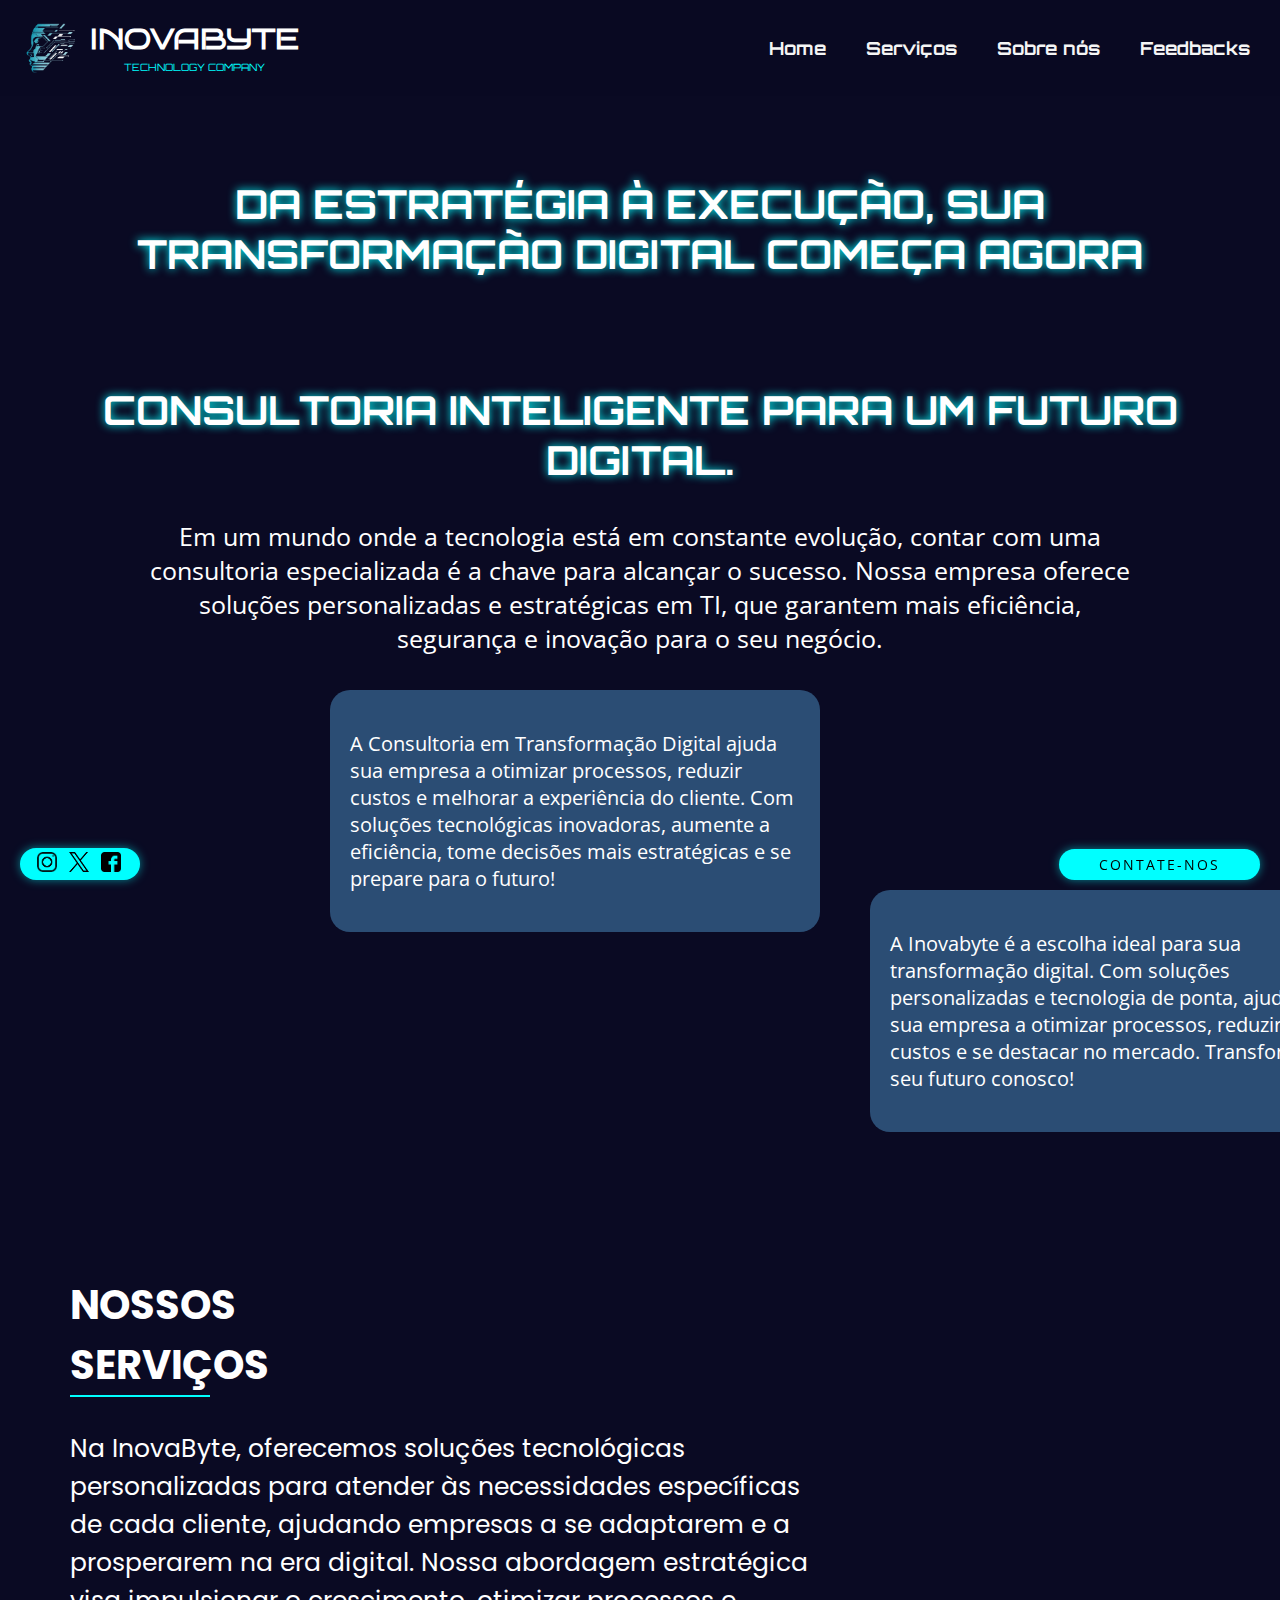
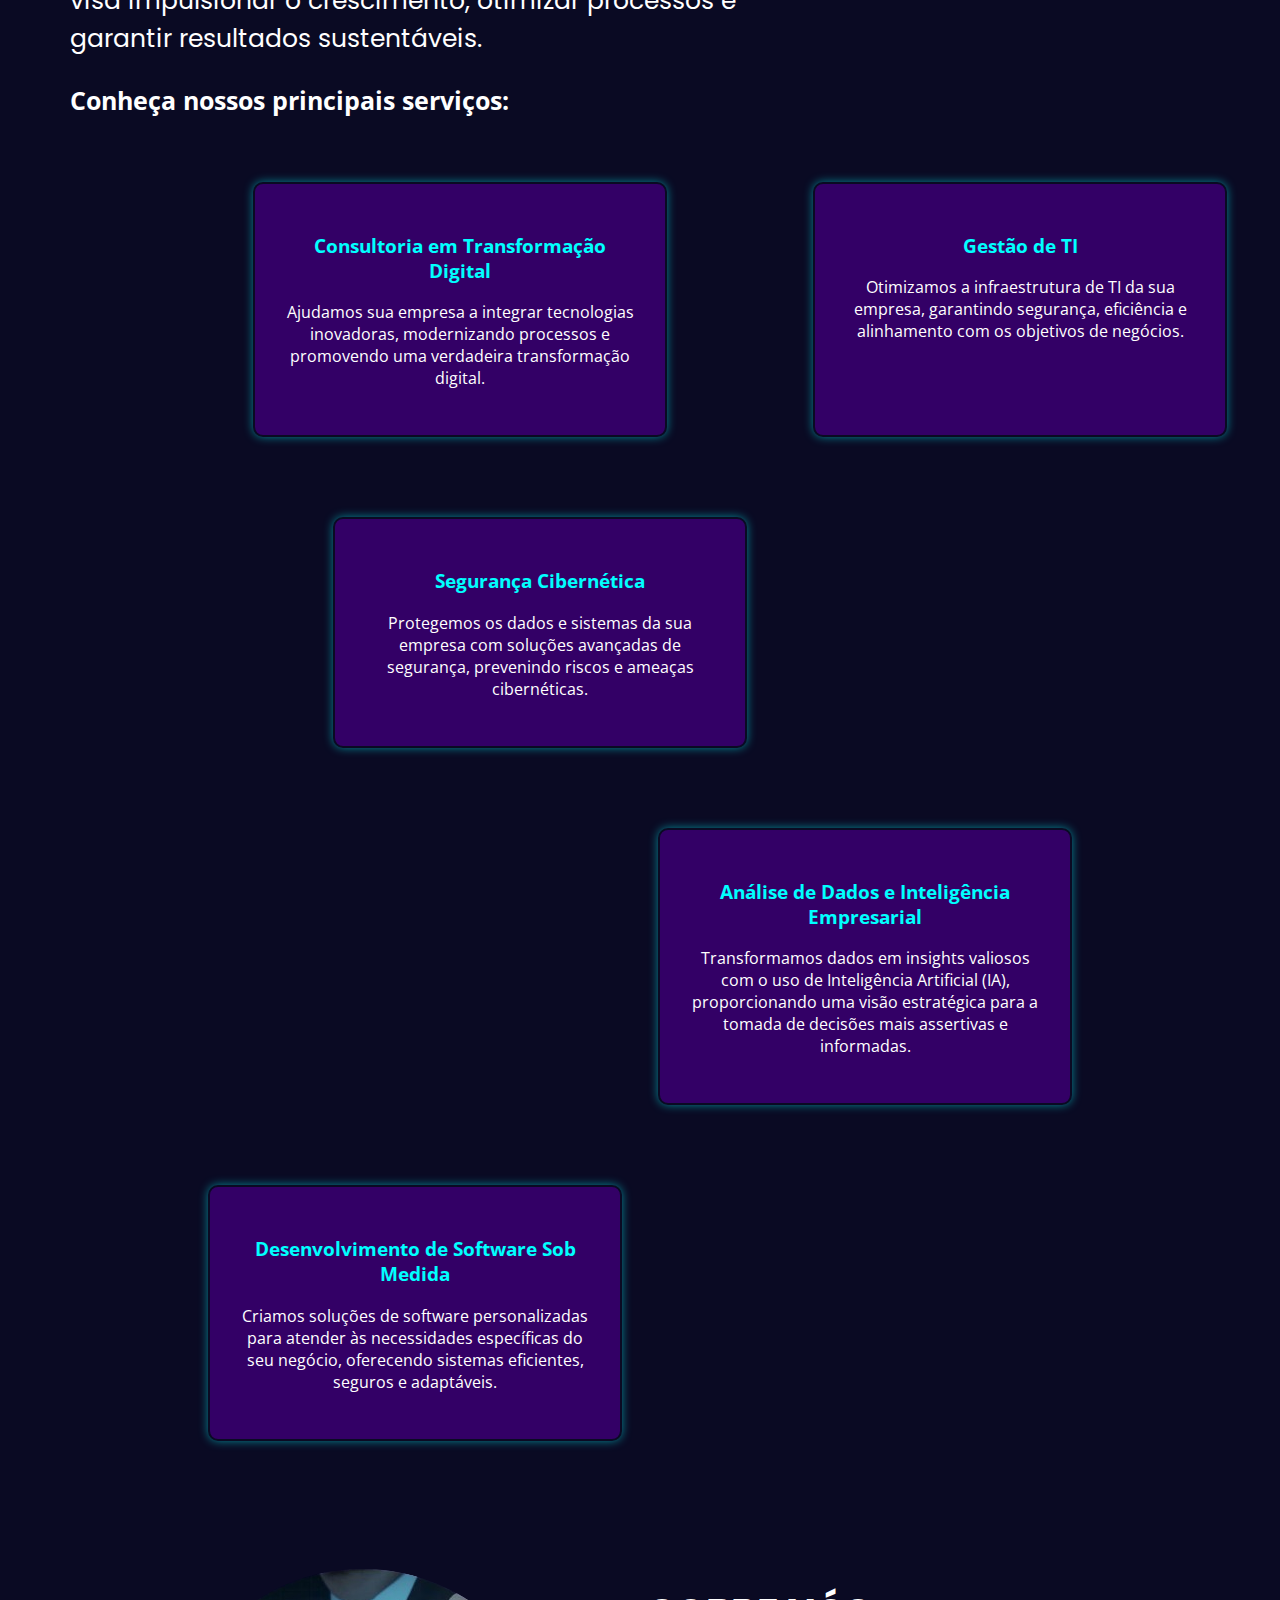
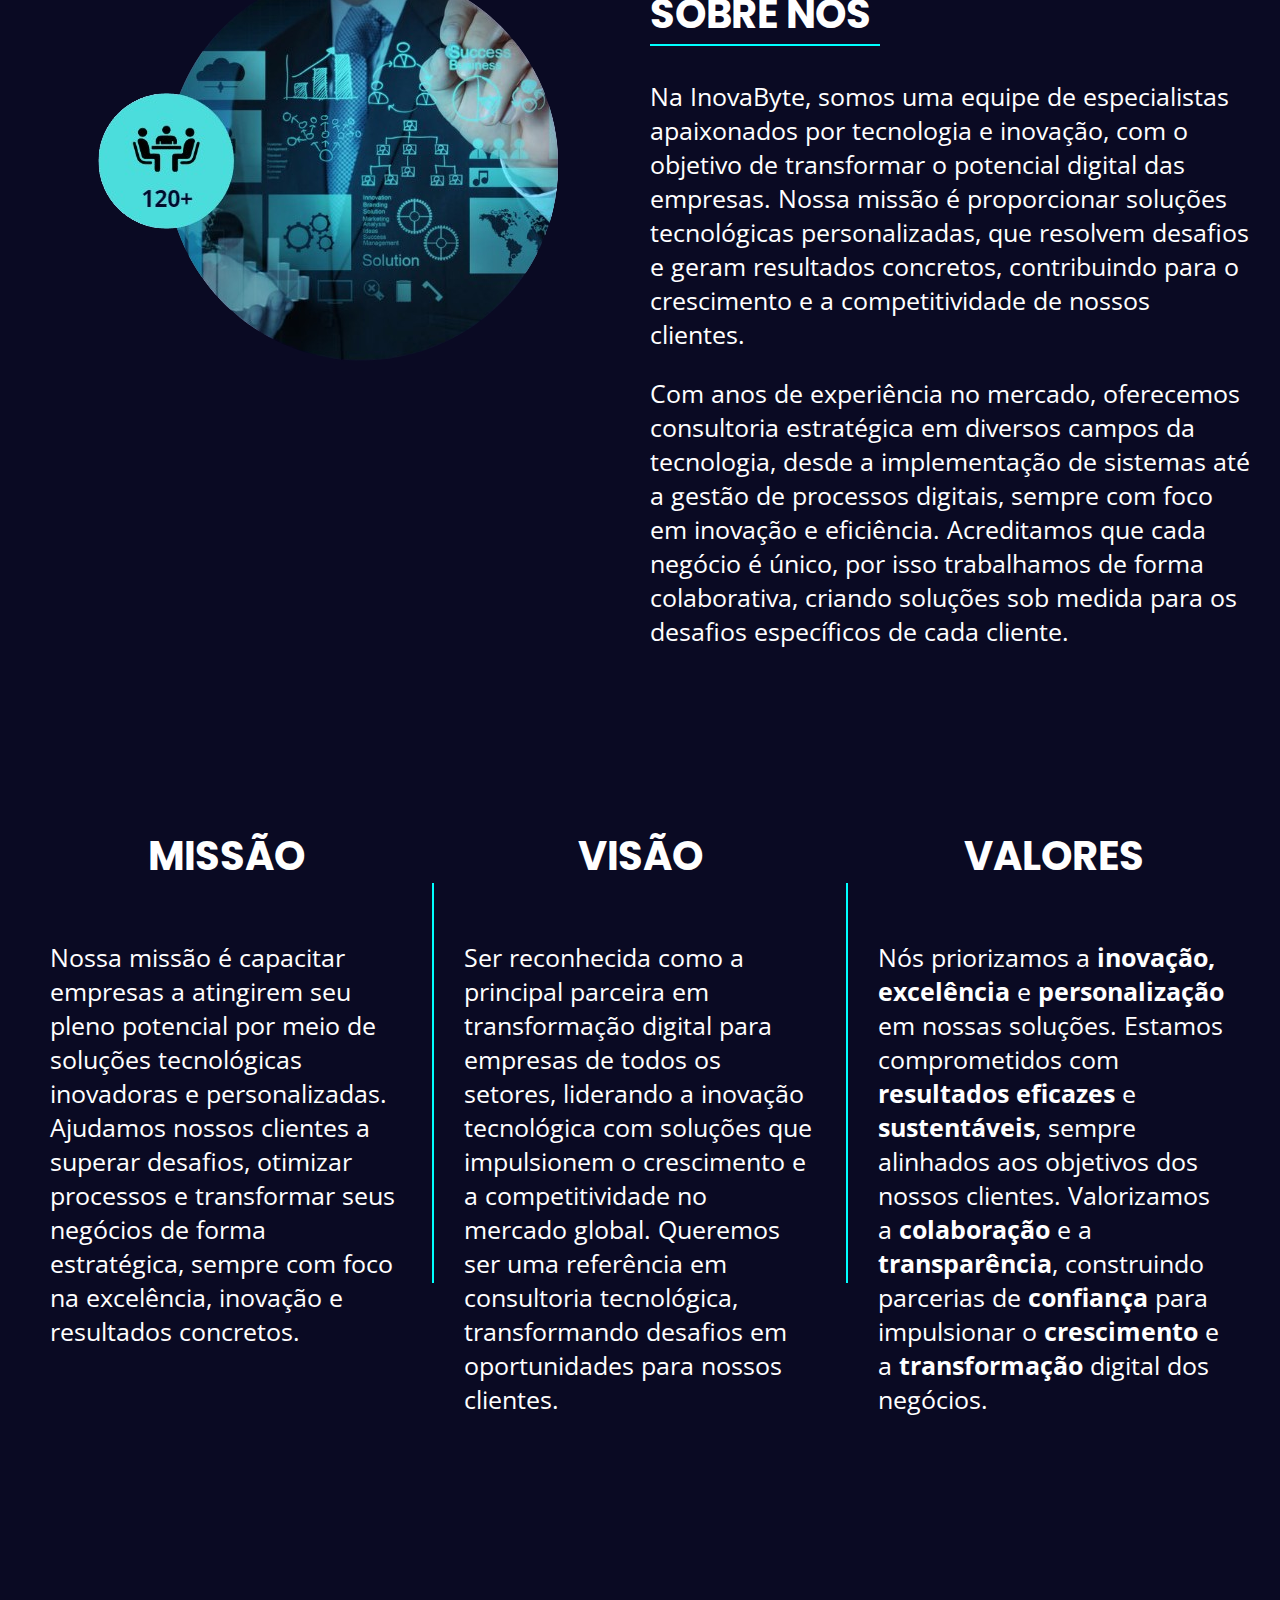
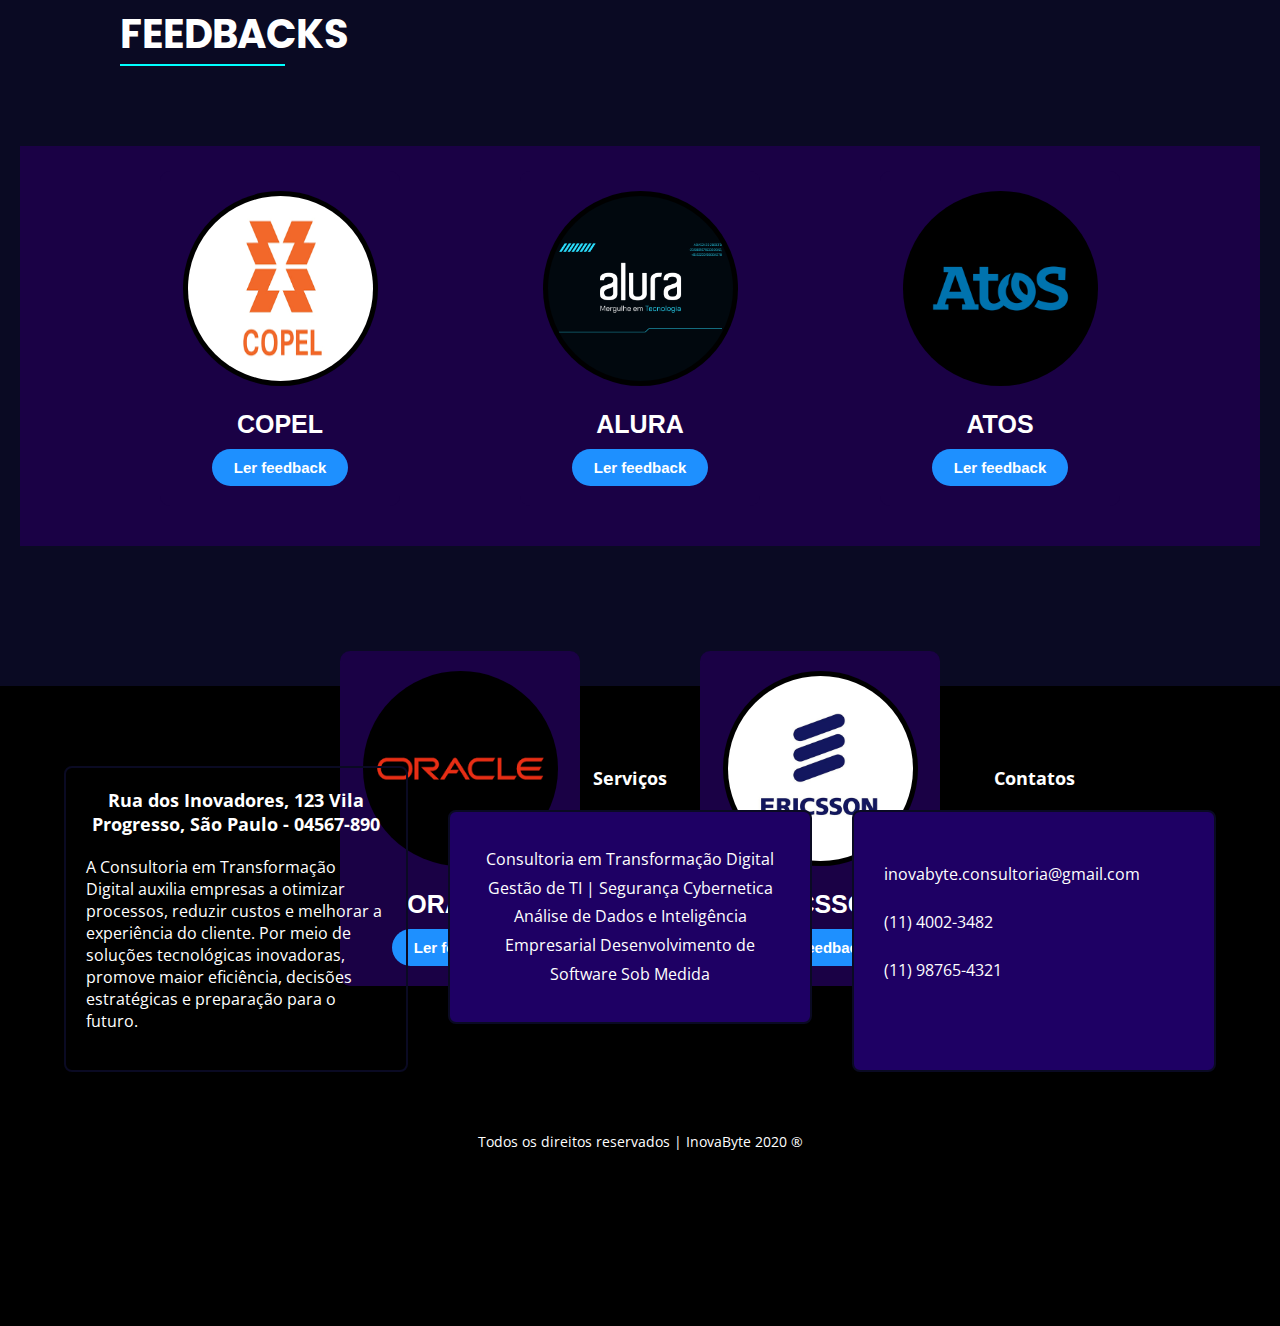
==== commit e3cbd5c2: "index.html" ====
--- a/index.html
+++ b/index.html
@@ -314,26 +314,18 @@
                 <div class="cabecalho">Contatos</div>
                 <div class="telas_borda">
                     <div class="textos">
-                        <div class="icone_email">
-                            <i class="fa-regular fa-envelope"></i>
-                            inovabyte.consultoria@gmail.com
-                        </div>
-                        <div class="icone_tele">
-                            <i class="fa-solid fa-phone" style="color: #ffffff;"></i>
-                            (11) 4002-3482
-                        </div>
-                        <div class="icone_whats">
-                            <i class="fa-brands fa-whatsapp"></i>
-                            (11) 98765-4321
-                        </div>
+                        <div class="footer-contact">
+
+                            <p><i class="fa-regular fa-envelope"></i> inovabyte.consultoria@gmail.com</p>
+                            <p><i class="fa-solid fa-phone" style="color: #ffffff;"></i> (11) 4002-3482</p>
+                            <p><i class="fa-brands fa-whatsapp"></i> (11) 98765-4321</p>
+                        </div
                     </div>
                 </div>
             </div>
         </div>
+        <p class="footer-text">Todos os direitos reservados | InovaByte 2020 ®</p>
         <!-- Mover o <p> para fora da div .telas -->
-        <p class="footer-text">Todos os direitos reservados | InovaByte 2020 ®</p>
-    </section>
-
+    </section>
 </body>
-
-</html>+</html>
